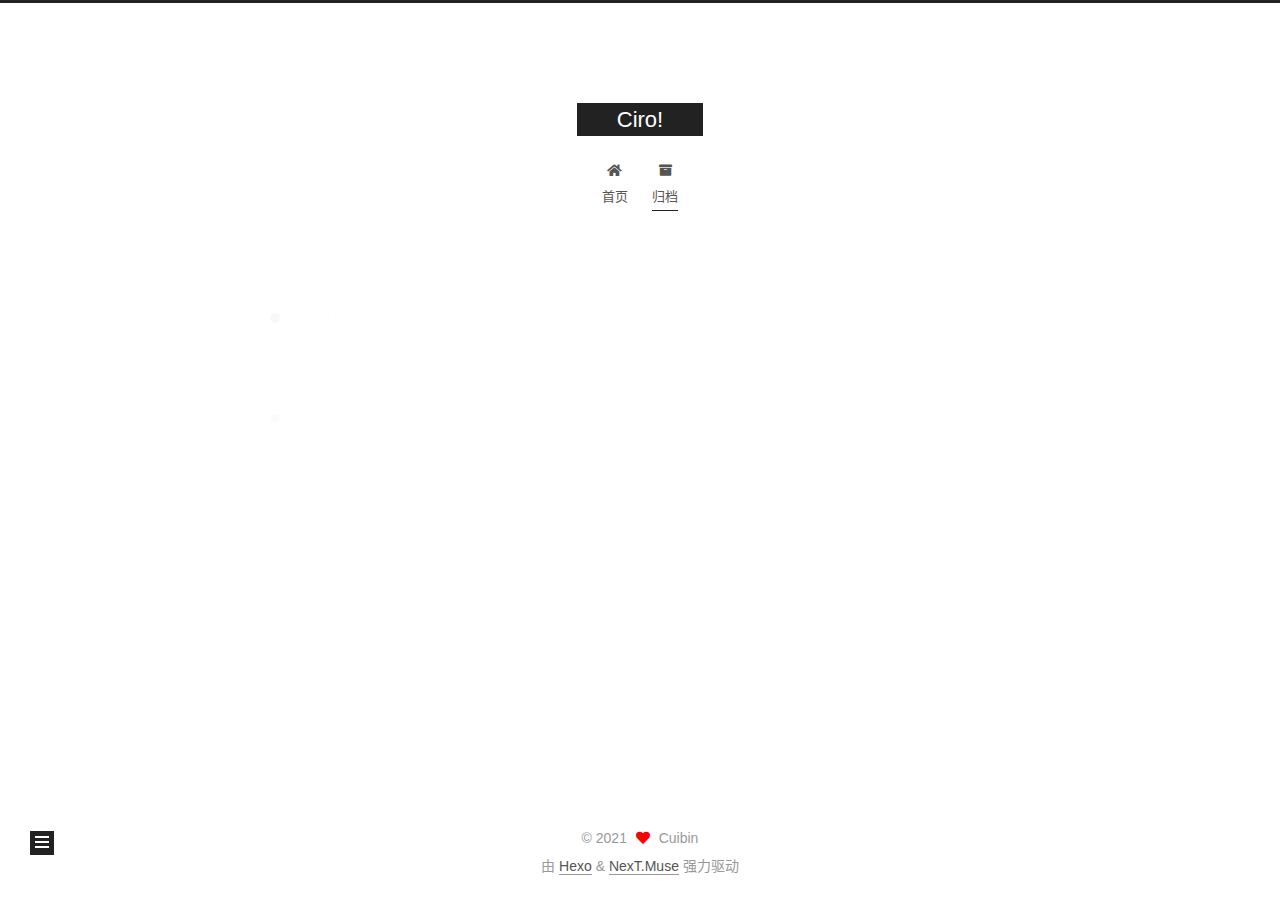
==== archives/index.html @ 4020c742 "Site updated: 2021-08-10 15:34:14" ====
<!DOCTYPE html>
<html lang="zh-CN">
<head>
  <meta charset="UTF-8">
<meta name="viewport" content="width=device-width, initial-scale=1, maximum-scale=2">
<meta name="theme-color" content="#222">
<meta name="generator" content="Hexo 5.4.0">
  <link rel="apple-touch-icon" sizes="180x180" href="/images/apple-touch-icon-next.png">
  <link rel="icon" type="image/png" sizes="32x32" href="/images/favicon-32x32-next.png">
  <link rel="icon" type="image/png" sizes="16x16" href="/images/favicon-16x16-next.png">
  <link rel="mask-icon" href="/images/logo.svg" color="#222">

<link rel="stylesheet" href="/css/main.css">


<link rel="stylesheet" href="/lib/font-awesome/css/all.min.css">

<script id="hexo-configurations">
    var NexT = window.NexT || {};
    var CONFIG = {"hostname":"example.com","root":"/","scheme":"Muse","version":"7.8.0","exturl":false,"sidebar":{"position":"left","display":"post","padding":18,"offset":12,"onmobile":false},"copycode":{"enable":false,"show_result":false,"style":null},"back2top":{"enable":true,"sidebar":false,"scrollpercent":false},"bookmark":{"enable":false,"color":"#222","save":"auto"},"fancybox":false,"mediumzoom":false,"lazyload":false,"pangu":false,"comments":{"style":"tabs","active":null,"storage":true,"lazyload":false,"nav":null},"algolia":{"hits":{"per_page":10},"labels":{"input_placeholder":"Search for Posts","hits_empty":"We didn't find any results for the search: ${query}","hits_stats":"${hits} results found in ${time} ms"}},"localsearch":{"enable":false,"trigger":"auto","top_n_per_article":1,"unescape":false,"preload":false},"motion":{"enable":true,"async":false,"transition":{"post_block":"fadeIn","post_header":"slideDownIn","post_body":"slideDownIn","coll_header":"slideLeftIn","sidebar":"slideUpIn"}}};
  </script>

  <meta name="description" content="欲与天公试比高">
<meta property="og:type" content="website">
<meta property="og:title" content="Ciro!">
<meta property="og:url" content="http://example.com/archives/index.html">
<meta property="og:site_name" content="Ciro!">
<meta property="og:description" content="欲与天公试比高">
<meta property="og:locale" content="zh_CN">
<meta property="article:author" content="Cuibin">
<meta name="twitter:card" content="summary">

<link rel="canonical" href="http://example.com/archives/">


<script id="page-configurations">
  // https://hexo.io/docs/variables.html
  CONFIG.page = {
    sidebar: "",
    isHome : false,
    isPost : false,
    lang   : 'zh-CN'
  };
</script>

  <title>归档 | Ciro!</title>
  






  <noscript>
  <style>
  .use-motion .brand,
  .use-motion .menu-item,
  .sidebar-inner,
  .use-motion .post-block,
  .use-motion .pagination,
  .use-motion .comments,
  .use-motion .post-header,
  .use-motion .post-body,
  .use-motion .collection-header { opacity: initial; }

  .use-motion .site-title,
  .use-motion .site-subtitle {
    opacity: initial;
    top: initial;
  }

  .use-motion .logo-line-before i { left: initial; }
  .use-motion .logo-line-after i { right: initial; }
  </style>
</noscript>

</head>

<body itemscope itemtype="http://schema.org/WebPage">
  <div class="container use-motion">
    <div class="headband"></div>

    <header class="header" itemscope itemtype="http://schema.org/WPHeader">
      <div class="header-inner"><div class="site-brand-container">
  <div class="site-nav-toggle">
    <div class="toggle" aria-label="切换导航栏">
      <span class="toggle-line toggle-line-first"></span>
      <span class="toggle-line toggle-line-middle"></span>
      <span class="toggle-line toggle-line-last"></span>
    </div>
  </div>

  <div class="site-meta">

    <a href="/" class="brand" rel="start">
      <span class="logo-line-before"><i></i></span>
      <h1 class="site-title">Ciro!</h1>
      <span class="logo-line-after"><i></i></span>
    </a>
  </div>

  <div class="site-nav-right">
    <div class="toggle popup-trigger">
    </div>
  </div>
</div>




<nav class="site-nav">
  <ul id="menu" class="main-menu menu">
        <li class="menu-item menu-item-home">

    <a href="/" rel="section"><i class="fa fa-home fa-fw"></i>首页</a>

  </li>
        <li class="menu-item menu-item-archives">

    <a href="/archives/" rel="section"><i class="fa fa-archive fa-fw"></i>归档</a>

  </li>
  </ul>
</nav>




</div>
    </header>

    
  <div class="back-to-top">
    <i class="fa fa-arrow-up"></i>
    <span>0%</span>
  </div>


    <main class="main">
      <div class="main-inner">
        <div class="content-wrap">
          

          <div class="content archive">
            

  
  
  
  <div class="post-block">
    <div class="posts-collapse">
      <div class="collection-title">
        <span class="collection-header">嗯..! 目前共计 1 篇日志。 继续努力。</span>
      </div>

      
    <div class="collection-year">
      <span class="collection-header">2021</span>
    </div>

  <article itemscope itemtype="http://schema.org/Article">
    <header class="post-header">

      <div class="post-meta">
        <time itemprop="dateCreated"
              datetime="2021-08-10T15:01:26+08:00"
              content="2021-08-10">
          08-10
        </time>
      </div>

      <div class="post-title">
          <a class="post-title-link" href="/2021/08/10/hello-world/" itemprop="url">
            <span itemprop="name">Hello World</span>
          </a>
      </div>

    </header>
  </article>


    </div>
  </div>
  
  
  

  



          </div>
          

<script>
  window.addEventListener('tabs:register', () => {
    let { activeClass } = CONFIG.comments;
    if (CONFIG.comments.storage) {
      activeClass = localStorage.getItem('comments_active') || activeClass;
    }
    if (activeClass) {
      let activeTab = document.querySelector(`a[href="#comment-${activeClass}"]`);
      if (activeTab) {
        activeTab.click();
      }
    }
  });
  if (CONFIG.comments.storage) {
    window.addEventListener('tabs:click', event => {
      if (!event.target.matches('.tabs-comment .tab-content .tab-pane')) return;
      let commentClass = event.target.classList[1];
      localStorage.setItem('comments_active', commentClass);
    });
  }
</script>

        </div>
          
  
  <div class="toggle sidebar-toggle">
    <span class="toggle-line toggle-line-first"></span>
    <span class="toggle-line toggle-line-middle"></span>
    <span class="toggle-line toggle-line-last"></span>
  </div>

  <aside class="sidebar">
    <div class="sidebar-inner">

      <ul class="sidebar-nav motion-element">
        <li class="sidebar-nav-toc">
          文章目录
        </li>
        <li class="sidebar-nav-overview">
          站点概览
        </li>
      </ul>

      <!--noindex-->
      <div class="post-toc-wrap sidebar-panel">
      </div>
      <!--/noindex-->

      <div class="site-overview-wrap sidebar-panel">
        <div class="site-author motion-element" itemprop="author" itemscope itemtype="http://schema.org/Person">
  <p class="site-author-name" itemprop="name">Cuibin</p>
  <div class="site-description" itemprop="description">欲与天公试比高</div>
</div>
<div class="site-state-wrap motion-element">
  <nav class="site-state">
      <div class="site-state-item site-state-posts">
          <a href="/archives/">
        
          <span class="site-state-item-count">1</span>
          <span class="site-state-item-name">日志</span>
        </a>
      </div>
  </nav>
</div>



      </div>

    </div>
  </aside>
  <div id="sidebar-dimmer"></div>


      </div>
    </main>

    <footer class="footer">
      <div class="footer-inner">
        

        

<div class="copyright">
  
  &copy; 
  <span itemprop="copyrightYear">2021</span>
  <span class="with-love">
    <i class="fa fa-heart"></i>
  </span>
  <span class="author" itemprop="copyrightHolder">Cuibin</span>
</div>
  <div class="powered-by">由 <a href="https://hexo.io/" class="theme-link" rel="noopener" target="_blank">Hexo</a> & <a href="https://muse.theme-next.org/" class="theme-link" rel="noopener" target="_blank">NexT.Muse</a> 强力驱动
  </div>

        








      </div>
    </footer>
  </div>

  
  <script src="/lib/anime.min.js"></script>
  <script src="/lib/velocity/velocity.min.js"></script>
  <script src="/lib/velocity/velocity.ui.min.js"></script>

<script src="/js/utils.js"></script>

<script src="/js/motion.js"></script>


<script src="/js/schemes/muse.js"></script>


<script src="/js/next-boot.js"></script>




  















  

  

</body>
</html>
---- css/main.css ----
:root {
  --body-bg-color: #fff;
  --content-bg-color: #fff;
  --card-bg-color: #f5f5f5;
  --text-color: #555;
  --blockquote-color: #666;
  --link-color: #555;
  --link-hover-color: #222;
  --brand-color: #fff;
  --brand-hover-color: #fff;
  --table-row-odd-bg-color: #f9f9f9;
  --table-row-hover-bg-color: #f5f5f5;
  --menu-item-bg-color: #f5f5f5;
  --btn-default-bg: #222;
  --btn-default-color: #fff;
  --btn-default-border-color: #222;
  --btn-default-hover-bg: #fff;
  --btn-default-hover-color: #222;
  --btn-default-hover-border-color: #222;
}
html {
  line-height: 1.15; /* 1 */
  -webkit-text-size-adjust: 100%; /* 2 */
}
body {
  margin: 0;
}
main {
  display: block;
}
h1 {
  font-size: 2em;
  margin: 0.67em 0;
}
hr {
  box-sizing: content-box; /* 1 */
  height: 0; /* 1 */
  overflow: visible; /* 2 */
}
pre {
  font-family: monospace, monospace; /* 1 */
  font-size: 1em; /* 2 */
}
a {
  background: transparent;
}
abbr[title] {
  border-bottom: none; /* 1 */
  text-decoration: underline; /* 2 */
  text-decoration: underline dotted; /* 2 */
}
b,
strong {
  font-weight: bolder;
}
code,
kbd,
samp {
  font-family: monospace, monospace; /* 1 */
  font-size: 1em; /* 2 */
}
small {
  font-size: 80%;
}
sub,
sup {
  font-size: 75%;
  line-height: 0;
  position: relative;
  vertical-align: baseline;
}
sub {
  bottom: -0.25em;
}
sup {
  top: -0.5em;
}
img {
  border-style: none;
}
button,
input,
optgroup,
select,
textarea {
  font-family: inherit; /* 1 */
  font-size: 100%; /* 1 */
  line-height: 1.15; /* 1 */
  margin: 0; /* 2 */
}
button,
input {
/* 1 */
  overflow: visible;
}
button,
select {
/* 1 */
  text-transform: none;
}
button,
[type='button'],
[type='reset'],
[type='submit'] {
  -webkit-appearance: button;
}
button::-moz-focus-inner,
[type='button']::-moz-focus-inner,
[type='reset']::-moz-focus-inner,
[type='submit']::-moz-focus-inner {
  border-style: none;
  padding: 0;
}
button:-moz-focusring,
[type='button']:-moz-focusring,
[type='reset']:-moz-focusring,
[type='submit']:-moz-focusring {
  outline: 1px dotted ButtonText;
}
fieldset {
  padding: 0.35em 0.75em 0.625em;
}
legend {
  box-sizing: border-box; /* 1 */
  color: inherit; /* 2 */
  display: table; /* 1 */
  max-width: 100%; /* 1 */
  padding: 0; /* 3 */
  white-space: normal; /* 1 */
}
progress {
  vertical-align: baseline;
}
textarea {
  overflow: auto;
}
[type='checkbox'],
[type='radio'] {
  box-sizing: border-box; /* 1 */
  padding: 0; /* 2 */
}
[type='number']::-webkit-inner-spin-button,
[type='number']::-webkit-outer-spin-button {
  height: auto;
}
[type='search'] {
  outline-offset: -2px; /* 2 */
  -webkit-appearance: textfield; /* 1 */
}
[type='search']::-webkit-search-decoration {
  -webkit-appearance: none;
}
::-webkit-file-upload-button {
  font: inherit; /* 2 */
  -webkit-appearance: button; /* 1 */
}
details {
  display: block;
}
summary {
  display: list-item;
}
template {
  display: none;
}
[hidden] {
  display: none;
}
::selection {
  background: #262a30;
  color: #eee;
}
html,
body {
  height: 100%;
}
body {
  background: var(--body-bg-color);
  color: var(--text-color);
  font-family: 'Lato', "PingFang SC", "Microsoft YaHei", sans-serif;
  font-size: 1em;
  line-height: 2;
}
@media (max-width: 991px) {
  body {
    padding-left: 0 !important;
    padding-right: 0 !important;
  }
}
h1,
h2,
h3,
h4,
h5,
h6 {
  font-family: 'Lato', "PingFang SC", "Microsoft YaHei", sans-serif;
  font-weight: bold;
  line-height: 1.5;
  margin: 20px 0 15px;
}
h1 {
  font-size: 1.5em;
}
h2 {
  font-size: 1.375em;
}
h3 {
  font-size: 1.25em;
}
h4 {
  font-size: 1.125em;
}
h5 {
  font-size: 1em;
}
h6 {
  font-size: 0.875em;
}
p {
  margin: 0 0 20px 0;
}
a,
span.exturl {
  border-bottom: 1px solid #999;
  color: var(--link-color);
  outline: 0;
  text-decoration: none;
  overflow-wrap: break-word;
  word-wrap: break-word;
  cursor: pointer;
}
a:hover,
span.exturl:hover {
  border-bottom-color: var(--link-hover-color);
  color: var(--link-hover-color);
}
iframe,
img,
video {
  display: block;
  margin-left: auto;
  margin-right: auto;
  max-width: 100%;
}
hr {
  background-image: repeating-linear-gradient(-45deg, #ddd, #ddd 4px, transparent 4px, transparent 8px);
  border: 0;
  height: 3px;
  margin: 40px 0;
}
blockquote {
  border-left: 4px solid #ddd;
  color: var(--blockquote-color);
  margin: 0;
  padding: 0 15px;
}
blockquote cite::before {
  content: '-';
  padding: 0 5px;
}
dt {
  font-weight: bold;
}
dd {
  margin: 0;
  padding: 0;
}
kbd {
  background-color: #f5f5f5;
  background-image: linear-gradient(#eee, #fff, #eee);
  border: 1px solid #ccc;
  border-radius: 0.2em;
  box-shadow: 0.1em 0.1em 0.2em rgba(0,0,0,0.1);
  color: #555;
  font-family: inherit;
  padding: 0.1em 0.3em;
  white-space: nowrap;
}
.table-container {
  overflow: auto;
}
table {
  border-collapse: collapse;
  border-spacing: 0;
  font-size: 0.875em;
  margin: 0 0 20px 0;
  width: 100%;
}
tbody tr:nth-of-type(odd) {
  background: var(--table-row-odd-bg-color);
}
tbody tr:hover {
  background: var(--table-row-hover-bg-color);
}
caption,
th,
td {
  font-weight: normal;
  padding: 8px;
  vertical-align: middle;
}
th,
td {
  border: 1px solid #ddd;
  border-bottom: 3px solid #ddd;
}
th {
  font-weight: 700;
  padding-bottom: 10px;
}
td {
  border-bottom-width: 1px;
}
.btn {
  background: var(--btn-default-bg);
  border: 2px solid var(--btn-default-border-color);
  border-radius: 0;
  color: var(--btn-default-color);
  display: inline-block;
  font-size: 0.875em;
  line-height: 2;
  padding: 0 20px;
  text-decoration: none;
  transition-property: background-color;
  transition-delay: 0s;
  transition-duration: 0.2s;
  transition-timing-function: ease-in-out;
}
.btn:hover {
  background: var(--btn-default-hover-bg);
  border-color: var(--btn-default-hover-border-color);
  color: var(--btn-default-hover-color);
}
.btn + .btn {
  margin: 0 0 8px 8px;
}
.btn .fa-fw {
  text-align: left;
  width: 1.285714285714286em;
}
.toggle {
  line-height: 0;
}
.toggle .toggle-line {
  background: #fff;
  display: inline-block;
  height: 2px;
  left: 0;
  position: relative;
  top: 0;
  transition: all 0.4s;
  vertical-align: top;
  width: 100%;
}
.toggle .toggle-line:not(:first-child) {
  margin-top: 3px;
}
.toggle.toggle-arrow .toggle-line-first {
  left: 50%;
  top: 2px;
  transform: rotate(45deg);
  width: 50%;
}
.toggle.toggle-arrow .toggle-line-middle {
  left: 2px;
  width: 90%;
}
.toggle.toggle-arrow .toggle-line-last {
  left: 50%;
  top: -2px;
  transform: rotate(-45deg);
  width: 50%;
}
.toggle.toggle-close .toggle-line-first {
  transform: rotate(-45deg);
  top: 5px;
}
.toggle.toggle-close .toggle-line-middle {
  opacity: 0;
}
.toggle.toggle-close .toggle-line-last {
  transform: rotate(45deg);
  top: -5px;
}
.highlight,
pre {
  background: #f7f7f7;
  color: #4d4d4c;
  line-height: 1.6;
  margin: 0 auto 20px;
}
pre,
code {
  font-family: consolas, Menlo, monospace, "PingFang SC", "Microsoft YaHei";
}
code {
  background: #eee;
  border-radius: 3px;
  color: #555;
  padding: 2px 4px;
  overflow-wrap: break-word;
  word-wrap: break-word;
}
.highlight *::selection {
  background: #d6d6d6;
}
.highlight pre {
  border: 0;
  margin: 0;
  padding: 10px 0;
}
.highlight table {
  border: 0;
  margin: 0;
  width: auto;
}
.highlight td {
  border: 0;
  padding: 0;
}
.highlight figcaption {
  background: #eff2f3;
  color: #4d4d4c;
  display: flex;
  font-size: 0.875em;
  justify-content: space-between;
  line-height: 1.2;
  padding: 0.5em;
}
.highlight figcaption a {
  color: #4d4d4c;
}
.highlight figcaption a:hover {
  border-bottom-color: #4d4d4c;
}
.highlight .gutter {
  -moz-user-select: none;
  -ms-user-select: none;
  -webkit-user-select: none;
  user-select: none;
}
.highlight .gutter pre {
  background: #eff2f3;
  color: #869194;
  padding-left: 10px;
  padding-right: 10px;
  text-align: right;
}
.highlight .code pre {
  background: #f7f7f7;
  padding-left: 10px;
  width: 100%;
}
.gist table {
  width: auto;
}
.gist table td {
  border: 0;
}
pre {
  overflow: auto;
  padding: 10px;
}
pre code {
  background: none;
  color: #4d4d4c;
  font-size: 0.875em;
  padding: 0;
  text-shadow: none;
}
pre .deletion {
  background: #fdd;
}
pre .addition {
  background: #dfd;
}
pre .meta {
  color: #eab700;
  -moz-user-select: none;
  -ms-user-select: none;
  -webkit-user-select: none;
  user-select: none;
}
pre .comment {
  color: #8e908c;
}
pre .variable,
pre .attribute,
pre .tag,
pre .name,
pre .regexp,
pre .ruby .constant,
pre .xml .tag .title,
pre .xml .pi,
pre .xml .doctype,
pre .html .doctype,
pre .css .id,
pre .css .class,
pre .css .pseudo {
  color: #c82829;
}
pre .number,
pre .preprocessor,
pre .built_in,
pre .builtin-name,
pre .literal,
pre .params,
pre .constant,
pre .command {
  color: #f5871f;
}
pre .ruby .class .title,
pre .css .rules .attribute,
pre .string,
pre .symbol,
pre .value,
pre .inheritance,
pre .header,
pre .ruby .symbol,
pre .xml .cdata,
pre .special,
pre .formula {
  color: #718c00;
}
pre .title,
pre .css .hexcolor {
  color: #3e999f;
}
pre .function,
pre .python .decorator,
pre .python .title,
pre .ruby .function .title,
pre .ruby .title .keyword,
pre .perl .sub,
pre .javascript .title,
pre .coffeescript .title {
  color: #4271ae;
}
pre .keyword,
pre .javascript .function {
  color: #8959a8;
}
.blockquote-center {
  border-left: none;
  margin: 40px 0;
  padding: 0;
  position: relative;
  text-align: center;
}
.blockquote-center .fa {
  display: block;
  opacity: 0.6;
  position: absolute;
  width: 100%;
}
.blockquote-center .fa-quote-left {
  border-top: 1px solid #ccc;
  text-align: left;
  top: -20px;
}
.blockquote-center .fa-quote-right {
  border-bottom: 1px solid #ccc;
  text-align: right;
  bottom: -20px;
}
.blockquote-center p,
.blockquote-center div {
  text-align: center;
}
.post-body .group-picture img {
  margin: 0 auto;
  padding: 0 3px;
}
.group-picture-row {
  margin-bottom: 6px;
  overflow: hidden;
}
.group-picture-column {
  float: left;
  margin-bottom: 10px;
}
.post-body .label {
  color: #555;
  display: inline;
  padding: 0 2px;
}
.post-body .label.default {
  background: #f0f0f0;
}
.post-body .label.primary {
  background: #efe6f7;
}
.post-body .label.info {
  background: #e5f2f8;
}
.post-body .label.success {
  background: #e7f4e9;
}
.post-body .label.warning {
  background: #fcf6e1;
}
.post-body .label.danger {
  background: #fae8eb;
}
.post-body .tabs {
  margin-bottom: 20px;
}
.post-body .tabs,
.tabs-comment {
  display: block;
  padding-top: 10px;
  position: relative;
}
.post-body .tabs ul.nav-tabs,
.tabs-comment ul.nav-tabs {
  display: flex;
  flex-wrap: wrap;
  margin: 0;
  margin-bottom: -1px;
  padding: 0;
}
@media (max-width: 413px) {
  .post-body .tabs ul.nav-tabs,
  .tabs-comment ul.nav-tabs {
    display: block;
    margin-bottom: 5px;
  }
}
.post-body .tabs ul.nav-tabs li.tab,
.tabs-comment ul.nav-tabs li.tab {
  border-bottom: 1px solid #ddd;
  border-left: 1px solid transparent;
  border-right: 1px solid transparent;
  border-top: 3px solid transparent;
  flex-grow: 1;
  list-style-type: none;
  border-radius: 0 0 0 0;
}
@media (max-width: 413px) {
  .post-body .tabs ul.nav-tabs li.tab,
  .tabs-comment ul.nav-tabs li.tab {
    border-bottom: 1px solid transparent;
    border-left: 3px solid transparent;
    border-right: 1px solid transparent;
    border-top: 1px solid transparent;
  }
}
@media (max-width: 413px) {
  .post-body .tabs ul.nav-tabs li.tab,
  .tabs-comment ul.nav-tabs li.tab {
    border-radius: 0;
  }
}
.post-body .tabs ul.nav-tabs li.tab a,
.tabs-comment ul.nav-tabs li.tab a {
  border-bottom: initial;
  display: block;
  line-height: 1.8;
  outline: 0;
  padding: 0.25em 0.75em;
  text-align: center;
  transition-delay: 0s;
  transition-duration: 0.2s;
  transition-timing-function: ease-out;
}
.post-body .tabs ul.nav-tabs li.tab a i,
.tabs-comment ul.nav-tabs li.tab a i {
  width: 1.285714285714286em;
}
.post-body .tabs ul.nav-tabs li.tab.active,
.tabs-comment ul.nav-tabs li.tab.active {
  border-bottom: 1px solid transparent;
  border-left: 1px solid #ddd;
  border-right: 1px solid #ddd;
  border-top: 3px solid #fc6423;
}
@media (max-width: 413px) {
  .post-body .tabs ul.nav-tabs li.tab.active,
  .tabs-comment ul.nav-tabs li.tab.active {
    border-bottom: 1px solid #ddd;
    border-left: 3px solid #fc6423;
    border-right: 1px solid #ddd;
    border-top: 1px solid #ddd;
  }
}
.post-body .tabs ul.nav-tabs li.tab.active a,
.tabs-comment ul.nav-tabs li.tab.active a {
  color: var(--link-color);
  cursor: default;
}
.post-body .tabs .tab-content .tab-pane,
.tabs-comment .tab-content .tab-pane {
  border: 1px solid #ddd;
  border-top: 0;
  padding: 20px 20px 0 20px;
  border-radius: 0;
}
.post-body .tabs .tab-content .tab-pane:not(.active),
.tabs-comment .tab-content .tab-pane:not(.active) {
  display: none;
}
.post-body .tabs .tab-content .tab-pane.active,
.tabs-comment .tab-content .tab-pane.active {
  display: block;
}
.post-body .tabs .tab-content .tab-pane.active:nth-of-type(1),
.tabs-comment .tab-content .tab-pane.active:nth-of-type(1) {
  border-radius: 0 0 0 0;
}
@media (max-width: 413px) {
  .post-body .tabs .tab-content .tab-pane.active:nth-of-type(1),
  .tabs-comment .tab-content .tab-pane.active:nth-of-type(1) {
    border-radius: 0;
  }
}
.post-body .note {
  border-radius: 3px;
  margin-bottom: 20px;
  padding: 1em;
  position: relative;
  border: 1px solid #eee;
  border-left-width: 5px;
}
.post-body .note h2,
.post-body .note h3,
.post-body .note h4,
.post-body .note h5,
.post-body .note h6 {
  margin-top: 0;
  border-bottom: initial;
  margin-bottom: 0;
  padding-top: 0;
}
.post-body .note p:first-child,
.post-body .note ul:first-child,
.post-body .note ol:first-child,
.post-body .note table:first-child,
.post-body .note pre:first-child,
.post-body .note blockquote:first-child,
.post-body .note img:first-child {
  margin-top: 0;
}
.post-body .note p:last-child,
.post-body .note ul:last-child,
.post-body .note ol:last-child,
.post-body .note table:last-child,
.post-body .note pre:last-child,
.post-body .note blockquote:last-child,
.post-body .note img:last-child {
  margin-bottom: 0;
}
.post-body .note.default {
  border-left-color: #777;
}
.post-body .note.default h2,
.post-body .note.default h3,
.post-body .note.default h4,
.post-body .note.default h5,
.post-body .note.default h6 {
  color: #777;
}
.post-body .note.primary {
  border-left-color: #6f42c1;
}
.post-body .note.primary h2,
.post-body .note.primary h3,
.post-body .note.primary h4,
.post-body .note.primary h5,
.post-body .note.primary h6 {
  color: #6f42c1;
}
.post-body .note.info {
  border-left-color: #428bca;
}
.post-body .note.info h2,
.post-body .note.info h3,
.post-body .note.info h4,
.post-body .note.info h5,
.post-body .note.info h6 {
  color: #428bca;
}
.post-body .note.success {
  border-left-color: #5cb85c;
}
.post-body .note.success h2,
.post-body .note.success h3,
.post-body .note.success h4,
.post-body .note.success h5,
.post-body .note.success h6 {
  color: #5cb85c;
}
.post-body .note.warning {
  border-left-color: #f0ad4e;
}
.post-body .note.warning h2,
.post-body .note.warning h3,
.post-body .note.warning h4,
.post-body .note.warning h5,
.post-body .note.warning h6 {
  color: #f0ad4e;
}
.post-body .note.danger {
  border-left-color: #d9534f;
}
.post-body .note.danger h2,
.post-body .note.danger h3,
.post-body .note.danger h4,
.post-body .note.danger h5,
.post-body .note.danger h6 {
  color: #d9534f;
}
.pagination .prev,
.pagination .next,
.pagination .page-number,
.pagination .space {
  display: inline-block;
  margin: 0 10px;
  padding: 0 11px;
  position: relative;
  top: -1px;
}
@media (max-width: 767px) {
  .pagination .prev,
  .pagination .next,
  .pagination .page-number,
  .pagination .space {
    margin: 0 5px;
  }
}
.pagination {
  border-top: 1px solid #eee;
  margin: 120px 0 0;
  text-align: center;
}
.pagination .prev,
.pagination .next,
.pagination .page-number {
  border-bottom: 0;
  border-top: 1px solid #eee;
  transition-property: border-color;
  transition-delay: 0s;
  transition-duration: 0.2s;
  transition-timing-function: ease-in-out;
}
.pagination .prev:hover,
.pagination .next:hover,
.pagination .page-number:hover {
  border-top-color: #222;
}
.pagination .space {
  margin: 0;
  padding: 0;
}
.pagination .prev {
  margin-left: 0;
}
.pagination .next {
  margin-right: 0;
}
.pagination .page-number.current {
  background: #ccc;
  border-top-color: #ccc;
  color: #fff;
}
@media (max-width: 767px) {
  .pagination {
    border-top: none;
  }
  .pagination .prev,
  .pagination .next,
  .pagination .page-number {
    border-bottom: 1px solid #eee;
    border-top: 0;
    margin-bottom: 10px;
    padding: 0 10px;
  }
  .pagination .prev:hover,
  .pagination .next:hover,
  .pagination .page-number:hover {
    border-bottom-color: #222;
  }
}
.comments {
  margin-top: 60px;
  overflow: hidden;
}
.comment-button-group {
  display: flex;
  flex-wrap: wrap-reverse;
  justify-content: center;
  margin: 1em 0;
}
.comment-button-group .comment-button {
  margin: 0.1em 0.2em;
}
.comment-button-group .comment-button.active {
  background: var(--btn-default-hover-bg);
  border-color: var(--btn-default-hover-border-color);
  color: var(--btn-default-hover-color);
}
.comment-position {
  display: none;
}
.comment-position.active {
  display: block;
}
.tabs-comment {
  background: var(--content-bg-color);
  margin-top: 4em;
  padding-top: 0;
}
.tabs-comment .comments {
  border: 0;
  box-shadow: none;
  margin-top: 0;
  padding-top: 0;
}
.container {
  min-height: 100%;
  position: relative;
}
.main-inner {
  margin: 0 auto;
  width: 700px;
}
@media (min-width: 1200px) {
  .main-inner {
    width: 800px;
  }
}
@media (min-width: 1600px) {
  .main-inner {
    width: 900px;
  }
}
@media (max-width: 767px) {
  .content-wrap {
    padding: 0 20px;
  }
}
.header {
  background: transparent;
}
.header-inner {
  margin: 0 auto;
  width: 700px;
}
@media (min-width: 1200px) {
  .header-inner {
    width: 800px;
  }
}
@media (min-width: 1600px) {
  .header-inner {
    width: 900px;
  }
}
.site-brand-container {
  display: flex;
  flex-shrink: 0;
  padding: 0 10px;
}
.headband {
  background: #222;
  height: 3px;
}
.site-meta {
  flex-grow: 1;
  text-align: center;
}
@media (max-width: 767px) {
  .site-meta {
    text-align: center;
  }
}
.brand {
  border-bottom: none;
  color: var(--brand-color);
  display: inline-block;
  line-height: 1.375em;
  padding: 0 40px;
  position: relative;
}
.brand:hover {
  color: var(--brand-hover-color);
}
.site-title {
  font-family: 'Lato', "PingFang SC", "Microsoft YaHei", sans-serif;
  font-size: 1.375em;
  font-weight: normal;
  margin: 0;
}
.site-subtitle {
  color: #999;
  font-size: 0.8125em;
  margin: 10px 0;
}
.use-motion .brand {
  opacity: 0;
}
.use-motion .site-title,
.use-motion .site-subtitle,
.use-motion .custom-logo-image {
  opacity: 0;
  position: relative;
  top: -10px;
}
.site-nav-toggle,
.site-nav-right {
  display: none;
}
@media (max-width: 767px) {
  .site-nav-toggle,
  .site-nav-right {
    display: flex;
    flex-direction: column;
    justify-content: center;
  }
}
.site-nav-toggle .toggle,
.site-nav-right .toggle {
  color: var(--text-color);
  padding: 10px;
  width: 22px;
}
.site-nav-toggle .toggle .toggle-line,
.site-nav-right .toggle .toggle-line {
  background: var(--text-color);
  border-radius: 1px;
}
.site-nav {
  display: block;
}
@media (max-width: 767px) {
  .site-nav {
    clear: both;
    display: none;
  }
}
.site-nav.site-nav-on {
  display: block;
}
.menu {
  margin-top: 20px;
  padding-left: 0;
  text-align: center;
}
.menu-item {
  display: inline-block;
  list-style: none;
  margin: 0 10px;
}
@media (max-width: 767px) {
  .menu-item {
    display: block;
    margin-top: 10px;
  }
  .menu-item.menu-item-search {
    display: none;
  }
}
.menu-item a,
.menu-item span.exturl {
  border-bottom: 0;
  display: block;
  font-size: 0.8125em;
  transition-property: border-color;
  transition-delay: 0s;
  transition-duration: 0.2s;
  transition-timing-function: ease-in-out;
}
@media (hover: none) {
  .menu-item a:hover,
  .menu-item span.exturl:hover {
    border-bottom-color: transparent !important;
  }
}
.menu-item .fa,
.menu-item .fab,
.menu-item .far,
.menu-item .fas {
  margin-right: 8px;
}
.menu-item .badge {
  display: inline-block;
  font-weight: bold;
  line-height: 1;
  margin-left: 0.35em;
  margin-top: 0.35em;
  text-align: center;
  white-space: nowrap;
}
@media (max-width: 767px) {
  .menu-item .badge {
    float: right;
    margin-left: 0;
  }
}
.menu-item-active a,
.menu .menu-item a:hover,
.menu .menu-item span.exturl:hover {
  background: var(--menu-item-bg-color);
}
.use-motion .menu-item {
  opacity: 0;
}
.sidebar {
  background: #222;
  bottom: 0;
  box-shadow: inset 0 2px 6px #000;
  position: fixed;
  top: 0;
}
@media (max-width: 991px) {
  .sidebar {
    display: none;
  }
}
.sidebar-inner {
  color: #999;
  padding: 18px 10px;
  text-align: center;
}
.cc-license {
  margin-top: 10px;
  text-align: center;
}
.cc-license .cc-opacity {
  border-bottom: none;
  opacity: 0.7;
}
.cc-license .cc-opacity:hover {
  opacity: 0.9;
}
.cc-license img {
  display: inline-block;
}
.site-author-image {
  border: 2px solid #333;
  display: block;
  margin: 0 auto;
  max-width: 96px;
  padding: 2px;
}
.site-author-name {
  color: #f5f5f5;
  font-weight: normal;
  margin: 5px 0 0;
  text-align: center;
}
.site-description {
  color: #999;
  font-size: 1em;
  margin-top: 5px;
  text-align: center;
}
.links-of-author {
  margin-top: 15px;
}
.links-of-author a,
.links-of-author span.exturl {
  border-bottom-color: #555;
  display: inline-block;
  font-size: 0.8125em;
  margin-bottom: 10px;
  margin-right: 10px;
  vertical-align: middle;
}
.links-of-author a::before,
.links-of-author span.exturl::before {
  background: #5effcc;
  border-radius: 50%;
  content: ' ';
  display: inline-block;
  height: 4px;
  margin-right: 3px;
  vertical-align: middle;
  width: 4px;
}
.sidebar-button {
  margin-top: 15px;
}
.sidebar-button a {
  border: 1px solid #fc6423;
  border-radius: 4px;
  color: #fc6423;
  display: inline-block;
  padding: 0 15px;
}
.sidebar-button a .fa,
.sidebar-button a .fab,
.sidebar-button a .far,
.sidebar-button a .fas {
  margin-right: 5px;
}
.sidebar-button a:hover {
  background: #fc6423;
  border: 1px solid #fc6423;
  color: #fff;
}
.sidebar-button a:hover .fa,
.sidebar-button a:hover .fab,
.sidebar-button a:hover .far,
.sidebar-button a:hover .fas {
  color: #fff;
}
.links-of-blogroll {
  font-size: 0.8125em;
  margin-top: 10px;
}
.links-of-blogroll-title {
  font-size: 0.875em;
  font-weight: 600;
  margin-top: 0;
}
.links-of-blogroll-list {
  list-style: none;
  margin: 0;
  padding: 0;
}
#sidebar-dimmer {
  display: none;
}
@media (max-width: 767px) {
  #sidebar-dimmer {
    background: #000;
    display: block;
    height: 100%;
    left: 100%;
    opacity: 0;
    position: fixed;
    top: 0;
    width: 100%;
    z-index: 1100;
  }
  .sidebar-active + #sidebar-dimmer {
    opacity: 0.7;
    transform: translateX(-100%);
    transition: opacity 0.5s;
  }
}
.sidebar-nav {
  margin: 0;
  padding-bottom: 20px;
  padding-left: 0;
}
.sidebar-nav li {
  border-bottom: 1px solid transparent;
  color: #666;
  cursor: pointer;
  display: inline-block;
  font-size: 0.875em;
}
.sidebar-nav li.sidebar-nav-overview {
  margin-left: 10px;
}
.sidebar-nav li:hover {
  color: #f5f5f5;
}
.sidebar-nav .sidebar-nav-active {
  border-bottom-color: #87daff;
  color: #87daff;
}
.sidebar-nav .sidebar-nav-active:hover {
  color: #87daff;
}
.sidebar-panel {
  display: none;
  overflow-x: hidden;
  overflow-y: auto;
}
.sidebar-panel-active {
  display: block;
}
.sidebar-toggle {
  background: #222;
  bottom: 45px;
  cursor: pointer;
  height: 14px;
  left: 30px;
  padding: 5px;
  position: fixed;
  width: 14px;
  z-index: 1300;
}
@media (max-width: 991px) {
  .sidebar-toggle {
    left: 20px;
    opacity: 0.8;
    display: none;
  }
}
.sidebar-toggle:hover .toggle-line {
  background: #87daff;
}
.post-toc {
  font-size: 0.875em;
}
.post-toc ol {
  list-style: none;
  margin: 0;
  padding: 0 2px 5px 10px;
  text-align: left;
}
.post-toc ol > ol {
  padding-left: 0;
}
.post-toc ol a {
  transition-property: all;
  transition-delay: 0s;
  transition-duration: 0.2s;
  transition-timing-function: ease-in-out;
}
.post-toc .nav-item {
  line-height: 1.8;
  overflow: hidden;
  text-overflow: ellipsis;
  white-space: nowrap;
}
.post-toc .nav .nav-child {
  display: none;
}
.post-toc .nav .active > .nav-child {
  display: block;
}
.post-toc .nav .active-current > .nav-child {
  display: block;
}
.post-toc .nav .active-current > .nav-child > .nav-item {
  display: block;
}
.post-toc .nav .active > a {
  border-bottom-color: #87daff;
  color: #87daff;
}
.post-toc .nav .active-current > a {
  color: #87daff;
}
.post-toc .nav .active-current > a:hover {
  color: #87daff;
}
.site-state {
  display: flex;
  justify-content: center;
  line-height: 1.4;
  margin-top: 10px;
  overflow: hidden;
  text-align: center;
  white-space: nowrap;
}
.site-state-item {
  padding: 0 15px;
}
.site-state-item:not(:first-child) {
  border-left: 1px solid #333;
}
.site-state-item a {
  border-bottom: none;
}
.site-state-item-count {
  display: block;
  font-size: 1.25em;
  font-weight: 600;
  text-align: center;
}
.site-state-item-name {
  color: inherit;
  font-size: 0.875em;
}
.footer {
  color: #999;
  font-size: 0.875em;
  padding: 20px 0;
}
.footer.footer-fixed {
  bottom: 0;
  left: 0;
  position: absolute;
  right: 0;
}
.footer-inner {
  box-sizing: border-box;
  margin: 0 auto;
  text-align: center;
  width: 700px;
}
@media (min-width: 1200px) {
  .footer-inner {
    width: 800px;
  }
}
@media (min-width: 1600px) {
  .footer-inner {
    width: 900px;
  }
}
.languages {
  display: inline-block;
  font-size: 1.125em;
  position: relative;
}
.languages .lang-select-label span {
  margin: 0 0.5em;
}
.languages .lang-select {
  height: 100%;
  left: 0;
  opacity: 0;
  position: absolute;
  top: 0;
  width: 100%;
}
.with-love {
  color: #ff0000;
  display: inline-block;
  margin: 0 5px;
}
.powered-by,
.theme-info {
  display: inline-block;
}
@-moz-keyframes iconAnimate {
  0%, 100% {
    transform: scale(1);
  }
  10%, 30% {
    transform: scale(0.9);
  }
  20%, 40%, 60%, 80% {
    transform: scale(1.1);
  }
  50%, 70% {
    transform: scale(1.1);
  }
}
@-webkit-keyframes iconAnimate {
  0%, 100% {
    transform: scale(1);
  }
  10%, 30% {
    transform: scale(0.9);
  }
  20%, 40%, 60%, 80% {
    transform: scale(1.1);
  }
  50%, 70% {
    transform: scale(1.1);
  }
}
@-o-keyframes iconAnimate {
  0%, 100% {
    transform: scale(1);
  }
  10%, 30% {
    transform: scale(0.9);
  }
  20%, 40%, 60%, 80% {
    transform: scale(1.1);
  }
  50%, 70% {
    transform: scale(1.1);
  }
}
@keyframes iconAnimate {
  0%, 100% {
    transform: scale(1);
  }
  10%, 30% {
    transform: scale(0.9);
  }
  20%, 40%, 60%, 80% {
    transform: scale(1.1);
  }
  50%, 70% {
    transform: scale(1.1);
  }
}
.back-to-top {
  font-size: 12px;
  text-align: center;
  transition-delay: 0s;
  transition-duration: 0.2s;
  transition-timing-function: ease-in-out;
}
.back-to-top {
  background: #222;
  bottom: -100px;
  box-sizing: border-box;
  color: #fff;
  cursor: pointer;
  left: 30px;
  opacity: 1;
  padding: 0 6px;
  position: fixed;
  transition-property: bottom;
  z-index: 1300;
  width: 24px;
}
.back-to-top span {
  display: none;
}
.back-to-top:hover {
  color: #87daff;
}
.back-to-top.back-to-top-on {
  bottom: 19px;
}
@media (max-width: 991px) {
  .back-to-top {
    left: 20px;
    opacity: 0.8;
  }
}
.post-body {
  font-family: 'Lato', "PingFang SC", "Microsoft YaHei", sans-serif;
  overflow-wrap: break-word;
  word-wrap: break-word;
}
@media (min-width: 1200px) {
  .post-body {
    font-size: 1.125em;
  }
}
.post-body .exturl .fa {
  font-size: 0.875em;
  margin-left: 4px;
}
.post-body .image-caption,
.post-body .figure .caption {
  color: #999;
  font-size: 0.875em;
  font-weight: bold;
  line-height: 1;
  margin: -20px auto 15px;
  text-align: center;
}
.post-sticky-flag {
  display: inline-block;
  transform: rotate(30deg);
}
.post-button {
  margin-top: 40px;
  text-align: center;
}
.use-motion .post-block,
.use-motion .pagination,
.use-motion .comments {
  opacity: 0;
}
.use-motion .post-header {
  opacity: 0;
}
.use-motion .post-body {
  opacity: 0;
}
.use-motion .collection-header {
  opacity: 0;
}
.posts-collapse {
  margin-left: 35px;
  position: relative;
}
@media (max-width: 767px) {
  .posts-collapse {
    margin-left: 0px;
    margin-right: 0px;
  }
}
.posts-collapse .collection-title {
  font-size: 1.125em;
  position: relative;
}
.posts-collapse .collection-title::before {
  background: #999;
  border: 1px solid #fff;
  border-radius: 50%;
  content: ' ';
  height: 10px;
  left: 0;
  margin-left: -6px;
  margin-top: -4px;
  position: absolute;
  top: 50%;
  width: 10px;
}
.posts-collapse .collection-year {
  font-size: 1.5em;
  font-weight: bold;
  margin: 60px 0;
  position: relative;
}
.posts-collapse .collection-year::before {
  background: #bbb;
  border-radius: 50%;
  content: ' ';
  height: 8px;
  left: 0;
  margin-left: -4px;
  margin-top: -4px;
  position: absolute;
  top: 50%;
  width: 8px;
}
.posts-collapse .collection-header {
  display: block;
  margin: 0 0 0 20px;
}
.posts-collapse .collection-header small {
  color: #bbb;
  margin-left: 5px;
}
.posts-collapse .post-header {
  border-bottom: 1px dashed #ccc;
  margin: 30px 0;
  padding-left: 15px;
  position: relative;
  transition-property: border;
  transition-delay: 0s;
  transition-duration: 0.2s;
  transition-timing-function: ease-in-out;
}
.posts-collapse .post-header::before {
  background: #bbb;
  border: 1px solid #fff;
  border-radius: 50%;
  content: ' ';
  height: 6px;
  left: 0;
  margin-left: -4px;
  position: absolute;
  top: 0.75em;
  transition-property: background;
  width: 6px;
  transition-delay: 0s;
  transition-duration: 0.2s;
  transition-timing-function: ease-in-out;
}
.posts-collapse .post-header:hover {
  border-bottom-color: #666;
}
.posts-collapse .post-header:hover::before {
  background: #222;
}
.posts-collapse .post-meta {
  display: inline;
  font-size: 0.75em;
  margin-right: 10px;
}
.posts-collapse .post-title {
  display: inline;
}
.posts-collapse .post-title a,
.posts-collapse .post-title span.exturl {
  border-bottom: none;
  color: var(--link-color);
}
.posts-collapse .post-title .fa-external-link-alt {
  font-size: 0.875em;
  margin-left: 5px;
}
.posts-collapse::before {
  background: #f5f5f5;
  content: ' ';
  height: 100%;
  left: 0;
  margin-left: -2px;
  position: absolute;
  top: 1.25em;
  width: 4px;
}
.post-eof {
  background: #ccc;
  height: 1px;
  margin: 80px auto 60px;
  text-align: center;
  width: 8%;
}
.post-block:last-of-type .post-eof {
  display: none;
}
.content {
  padding-top: 40px;
}
@media (min-width: 992px) {
  .post-body {
    text-align: justify;
  }
}
@media (max-width: 991px) {
  .post-body {
    text-align: justify;
  }
}
.post-body h1,
.post-body h2,
.post-body h3,
.post-body h4,
.post-body h5,
.post-body h6 {
  padding-top: 10px;
}
.post-body h1 .header-anchor,
.post-body h2 .header-anchor,
.post-body h3 .header-anchor,
.post-body h4 .header-anchor,
.post-body h5 .header-anchor,
.post-body h6 .header-anchor {
  border-bottom-style: none;
  color: #ccc;
  float: right;
  margin-left: 10px;
  visibility: hidden;
}
.post-body h1 .header-anchor:hover,
.post-body h2 .header-anchor:hover,
.post-body h3 .header-anchor:hover,
.post-body h4 .header-anchor:hover,
.post-body h5 .header-anchor:hover,
.post-body h6 .header-anchor:hover {
  color: inherit;
}
.post-body h1:hover .header-anchor,
.post-body h2:hover .header-anchor,
.post-body h3:hover .header-anchor,
.post-body h4:hover .header-anchor,
.post-body h5:hover .header-anchor,
.post-body h6:hover .header-anchor {
  visibility: visible;
}
.post-body iframe,
.post-body img,
.post-body video {
  margin-bottom: 20px;
}
.post-body .video-container {
  height: 0;
  margin-bottom: 20px;
  overflow: hidden;
  padding-top: 75%;
  position: relative;
  width: 100%;
}
.post-body .video-container iframe,
.post-body .video-container object,
.post-body .video-container embed {
  height: 100%;
  left: 0;
  margin: 0;
  position: absolute;
  top: 0;
  width: 100%;
}
.post-gallery {
  align-items: center;
  display: grid;
  grid-gap: 10px;
  grid-template-columns: 1fr 1fr 1fr;
  margin-bottom: 20px;
}
@media (max-width: 767px) {
  .post-gallery {
    grid-template-columns: 1fr 1fr;
  }
}
.post-gallery a {
  border: 0;
}
.post-gallery img {
  margin: 0;
}
.posts-expand .post-header {
  font-size: 1.125em;
}
.posts-expand .post-title {
  font-size: 1.5em;
  font-weight: normal;
  margin: initial;
  text-align: center;
  overflow-wrap: break-word;
  word-wrap: break-word;
}
.posts-expand .post-title-link {
  border-bottom: none;
  color: var(--link-color);
  display: inline-block;
  position: relative;
  vertical-align: top;
}
.posts-expand .post-title-link::before {
  background: var(--link-color);
  bottom: 0;
  content: '';
  height: 2px;
  left: 0;
  position: absolute;
  transform: scaleX(0);
  visibility: hidden;
  width: 100%;
  transition-delay: 0s;
  transition-duration: 0.2s;
  transition-timing-function: ease-in-out;
}
.posts-expand .post-title-link:hover::before {
  transform: scaleX(1);
  visibility: visible;
}
.posts-expand .post-title-link .fa-external-link-alt {
  font-size: 0.875em;
  margin-left: 5px;
}
.posts-expand .post-meta {
  color: #999;
  font-family: 'Lato', "PingFang SC", "Microsoft YaHei", sans-serif;
  font-size: 0.75em;
  margin: 3px 0 60px 0;
  text-align: center;
}
.posts-expand .post-meta .post-description {
  font-size: 0.875em;
  margin-top: 2px;
}
.posts-expand .post-meta time {
  border-bottom: 1px dashed #999;
  cursor: pointer;
}
.post-meta .post-meta-item + .post-meta-item::before {
  content: '|';
  margin: 0 0.5em;
}
.post-meta-divider {
  margin: 0 0.5em;
}
.post-meta-item-icon {
  margin-right: 3px;
}
@media (max-width: 991px) {
  .post-meta-item-icon {
    display: inline-block;
  }
}
@media (max-width: 991px) {
  .post-meta-item-text {
    display: none;
  }
}
.post-nav {
  border-top: 1px solid #eee;
  display: flex;
  justify-content: space-between;
  margin-top: 15px;
  padding: 10px 5px 0;
}
.post-nav-item {
  flex: 1;
}
.post-nav-item a {
  border-bottom: none;
  display: block;
  font-size: 0.875em;
  line-height: 1.6;
  position: relative;
}
.post-nav-item a:active {
  top: 2px;
}
.post-nav-item .fa {
  font-size: 0.75em;
}
.post-nav-item:first-child {
  margin-right: 15px;
}
.post-nav-item:first-child .fa {
  margin-right: 5px;
}
.post-nav-item:last-child {
  margin-left: 15px;
  text-align: right;
}
.post-nav-item:last-child .fa {
  margin-left: 5px;
}
.rtl.post-body p,
.rtl.post-body a,
.rtl.post-body h1,
.rtl.post-body h2,
.rtl.post-body h3,
.rtl.post-body h4,
.rtl.post-body h5,
.rtl.post-body h6,
.rtl.post-body li,
.rtl.post-body ul,
.rtl.post-body ol {
  direction: rtl;
  font-family: UKIJ Ekran;
}
.rtl.post-title {
  font-family: UKIJ Ekran;
}
.post-tags {
  margin-top: 40px;
  text-align: center;
}
.post-tags a {
  display: inline-block;
  font-size: 0.8125em;
}
.post-tags a:not(:last-child) {
  margin-right: 10px;
}
.post-widgets {
  border-top: 1px solid #eee;
  margin-top: 15px;
  text-align: center;
}
.wp_rating {
  height: 20px;
  line-height: 20px;
  margin-top: 10px;
  padding-top: 6px;
  text-align: center;
}
.social-like {
  display: flex;
  font-size: 0.875em;
  justify-content: center;
  text-align: center;
}
.reward-container {
  margin: 20px auto;
  padding: 10px 0;
  text-align: center;
  width: 90%;
}
.reward-container button {
  background: transparent;
  border: 1px solid #fc6423;
  border-radius: 0;
  color: #fc6423;
  cursor: pointer;
  line-height: 2;
  outline: 0;
  padding: 0 15px;
  vertical-align: text-top;
}
.reward-container button:hover {
  background: #fc6423;
  border: 1px solid transparent;
  color: #fa9366;
}
#qr {
  padding-top: 20px;
}
#qr a {
  border: 0;
}
#qr img {
  display: inline-block;
  margin: 0.8em 2em 0 2em;
  max-width: 100%;
  width: 180px;
}
#qr p {
  text-align: center;
}
.category-all-page .category-all-title {
  text-align: center;
}
.category-all-page .category-all {
  margin-top: 20px;
}
.category-all-page .category-list {
  list-style: none;
  margin: 0;
  padding: 0;
}
.category-all-page .category-list-item {
  margin: 5px 10px;
}
.category-all-page .category-list-count {
  color: #bbb;
}
.category-all-page .category-list-count::before {
  content: ' (';
  display: inline;
}
.category-all-page .category-list-count::after {
  content: ') ';
  display: inline;
}
.category-all-page .category-list-child {
  padding-left: 10px;
}
.event-list {
  padding: 0;
}
.event-list hr {
  background: #222;
  margin: 20px 0 45px 0;
}
.event-list hr::after {
  background: #222;
  color: #fff;
  content: 'NOW';
  display: inline-block;
  font-weight: bold;
  padding: 0 5px;
  text-align: right;
}
.event-list .event {
  background: #222;
  margin: 20px 0;
  min-height: 40px;
  padding: 15px 0 15px 10px;
}
.event-list .event .event-summary {
  color: #fff;
  margin: 0;
  padding-bottom: 3px;
}
.event-list .event .event-summary::before {
  animation: dot-flash 1s alternate infinite ease-in-out;
  color: #fff;
  content: '\f111';
  display: inline-block;
  font-size: 10px;
  margin-right: 25px;
  vertical-align: middle;
  font-family: 'Font Awesome 5 Free';
  font-weight: 900;
}
.event-list .event .event-relative-time {
  color: #bbb;
  display: inline-block;
  font-size: 12px;
  font-weight: normal;
  padding-left: 12px;
}
.event-list .event .event-details {
  color: #fff;
  display: block;
  line-height: 18px;
  margin-left: 56px;
  padding-bottom: 6px;
  padding-top: 3px;
  text-indent: -24px;
}
.event-list .event .event-details::before {
  color: #fff;
  display: inline-block;
  margin-right: 9px;
  text-align: center;
  text-indent: 0;
  width: 14px;
  font-family: 'Font Awesome 5 Free';
  font-weight: 900;
}
.event-list .event .event-details.event-location::before {
  content: '\f041';
}
.event-list .event .event-details.event-duration::before {
  content: '\f017';
}
.event-list .event-past {
  background: #f5f5f5;
}
.event-list .event-past .event-summary,
.event-list .event-past .event-details {
  color: #bbb;
  opacity: 0.9;
}
.event-list .event-past .event-summary::before,
.event-list .event-past .event-details::before {
  animation: none;
  color: #bbb;
}
@-moz-keyframes dot-flash {
  from {
    opacity: 1;
    transform: scale(1);
  }
  to {
    opacity: 0;
    transform: scale(0.8);
  }
}
@-webkit-keyframes dot-flash {
  from {
    opacity: 1;
    transform: scale(1);
  }
  to {
    opacity: 0;
    transform: scale(0.8);
  }
}
@-o-keyframes dot-flash {
  from {
    opacity: 1;
    transform: scale(1);
  }
  to {
    opacity: 0;
    transform: scale(0.8);
  }
}
@keyframes dot-flash {
  from {
    opacity: 1;
    transform: scale(1);
  }
  to {
    opacity: 0;
    transform: scale(0.8);
  }
}
ul.breadcrumb {
  font-size: 0.75em;
  list-style: none;
  margin: 1em 0;
  padding: 0 2em;
  text-align: center;
}
ul.breadcrumb li {
  display: inline;
}
ul.breadcrumb li + li::before {
  content: '/\00a0';
  font-weight: normal;
  padding: 0.5em;
}
ul.breadcrumb li + li:last-child {
  font-weight: bold;
}
.tag-cloud {
  text-align: center;
}
.tag-cloud a {
  display: inline-block;
  margin: 10px;
}
.tag-cloud a:hover {
  color: var(--link-hover-color) !important;
}
@media (max-width: 767px) {
  .header-inner,
  .main-inner,
  .footer-inner {
    width: auto;
  }
}
.header-inner {
  padding-top: 100px;
}
@media (max-width: 767px) {
  .header-inner {
    padding-top: 50px;
  }
}
.main-inner {
  padding-bottom: 60px;
}
.content {
  padding-top: 70px;
}
@media (max-width: 767px) {
  .content {
    padding-top: 35px;
  }
}
embed {
  display: block;
  margin: 0 auto 25px auto;
}
.custom-logo .site-meta-headline {
  text-align: center;
}
.custom-logo .site-title {
  color: #222;
  margin: 10px auto 0;
}
.custom-logo .site-title a {
  border: 0;
}
.custom-logo-image {
  background: #fff;
  margin: 0 auto;
  max-width: 150px;
  padding: 5px;
}
.brand {
  background: var(--btn-default-bg);
}
@media (max-width: 767px) {
  .site-nav {
    border-bottom: 1px solid #ddd;
    border-top: 1px solid #ddd;
    left: 0;
    margin: 0;
    padding: 0;
    width: 100%;
  }
}
@media (max-width: 767px) {
  .menu {
    text-align: left;
  }
}
.menu-item-active a,
.menu .menu-item a:hover,
.menu .menu-item span.exturl:hover {
  background: transparent;
  border-bottom: 1px solid var(--link-hover-color) !important;
}
@media (max-width: 767px) {
  .menu-item-active a,
  .menu .menu-item a:hover,
  .menu .menu-item span.exturl:hover {
    border-bottom: 1px dotted #ddd !important;
  }
}
@media (max-width: 767px) {
  .menu .menu-item {
    margin: 0 10px;
  }
}
.menu .menu-item a,
.menu .menu-item span.exturl {
  border-bottom: 1px solid transparent;
}
@media (max-width: 767px) {
  .menu .menu-item a,
  .menu .menu-item span.exturl {
    padding: 5px 10px;
  }
}
@media (min-width: 768px) {
  .menu .menu-item .fa,
  .menu .menu-item .fab,
  .menu .menu-item .far,
  .menu .menu-item .fas {
    display: block;
    line-height: 2;
    margin-right: 0;
    width: 100%;
  }
}
.menu .menu-item .badge {
  background: #eee;
  padding: 1px 4px;
}
.sub-menu {
  margin: 10px 0;
}
.sub-menu .menu-item {
  display: inline-block;
}
.sidebar {
  left: -320px;
}
.sidebar.sidebar-active {
  left: 0;
}
.sidebar {
  width: 320px;
  z-index: 1200;
  transition-delay: 0s;
  transition-duration: 0.2s;
  transition-timing-function: ease-out;
}
.sidebar a,
.sidebar span.exturl {
  border-bottom-color: #555;
  color: #999;
}
.sidebar a:hover,
.sidebar span.exturl:hover {
  border-bottom-color: #eee;
  color: #eee;
}
.links-of-blogroll-item {
  padding: 2px 10px;
}
.links-of-blogroll-item a,
.links-of-blogroll-item span.exturl {
  box-sizing: border-box;
  display: inline-block;
  max-width: 280px;
  overflow: hidden;
  text-overflow: ellipsis;
  white-space: nowrap;
}
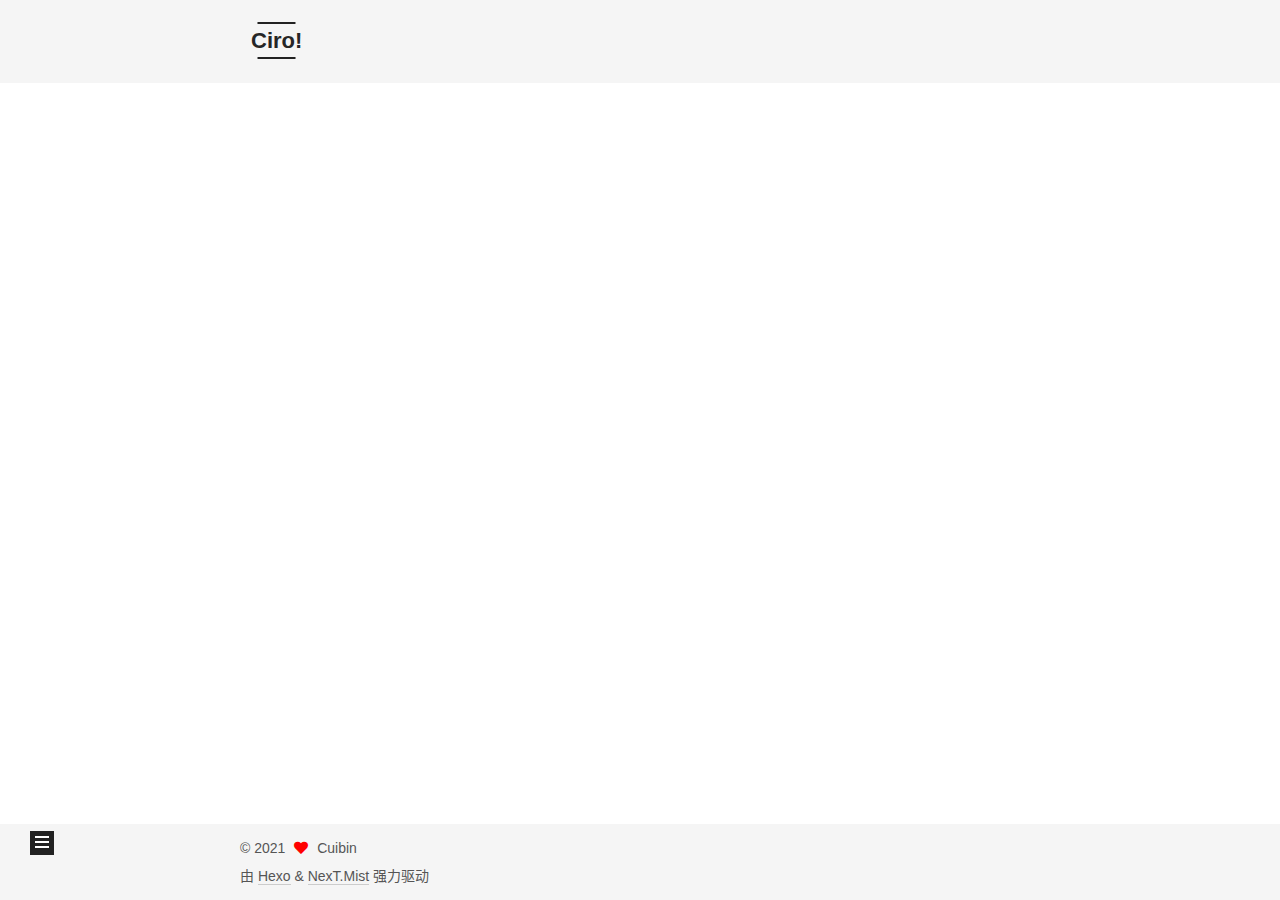
==== commit 800e5e8d: "Site updated: 2021-08-10 15:38:39" ====
--- a/archives/index.html
+++ b/archives/index.html
@@ -17,7 +17,7 @@
 
 <script id="hexo-configurations">
     var NexT = window.NexT || {};
-    var CONFIG = {"hostname":"example.com","root":"/","scheme":"Muse","version":"7.8.0","exturl":false,"sidebar":{"position":"left","display":"post","padding":18,"offset":12,"onmobile":false},"copycode":{"enable":false,"show_result":false,"style":null},"back2top":{"enable":true,"sidebar":false,"scrollpercent":false},"bookmark":{"enable":false,"color":"#222","save":"auto"},"fancybox":false,"mediumzoom":false,"lazyload":false,"pangu":false,"comments":{"style":"tabs","active":null,"storage":true,"lazyload":false,"nav":null},"algolia":{"hits":{"per_page":10},"labels":{"input_placeholder":"Search for Posts","hits_empty":"We didn't find any results for the search: ${query}","hits_stats":"${hits} results found in ${time} ms"}},"localsearch":{"enable":false,"trigger":"auto","top_n_per_article":1,"unescape":false,"preload":false},"motion":{"enable":true,"async":false,"transition":{"post_block":"fadeIn","post_header":"slideDownIn","post_body":"slideDownIn","coll_header":"slideLeftIn","sidebar":"slideUpIn"}}};
+    var CONFIG = {"hostname":"example.com","root":"/","scheme":"Mist","version":"7.8.0","exturl":false,"sidebar":{"position":"left","display":"post","padding":18,"offset":12,"onmobile":false},"copycode":{"enable":false,"show_result":false,"style":null},"back2top":{"enable":true,"sidebar":false,"scrollpercent":false},"bookmark":{"enable":false,"color":"#222","save":"auto"},"fancybox":false,"mediumzoom":false,"lazyload":false,"pangu":false,"comments":{"style":"tabs","active":null,"storage":true,"lazyload":false,"nav":null},"algolia":{"hits":{"per_page":10},"labels":{"input_placeholder":"Search for Posts","hits_empty":"We didn't find any results for the search: ${query}","hits_stats":"${hits} results found in ${time} ms"}},"localsearch":{"enable":false,"trigger":"auto","top_n_per_article":1,"unescape":false,"preload":false},"motion":{"enable":true,"async":false,"transition":{"post_block":"fadeIn","post_header":"slideDownIn","post_body":"slideDownIn","coll_header":"slideLeftIn","sidebar":"slideUpIn"}}};
   </script>
 
   <meta name="description" content="欲与天公试比高">
@@ -284,7 +284,7 @@
   </span>
   <span class="author" itemprop="copyrightHolder">Cuibin</span>
 </div>
-  <div class="powered-by">由 <a href="https://hexo.io/" class="theme-link" rel="noopener" target="_blank">Hexo</a> & <a href="https://muse.theme-next.org/" class="theme-link" rel="noopener" target="_blank">NexT.Muse</a> 强力驱动
+  <div class="powered-by">由 <a href="https://hexo.io/" class="theme-link" rel="noopener" target="_blank">Hexo</a> & <a href="https://mist.theme-next.org/" class="theme-link" rel="noopener" target="_blank">NexT.Mist</a> 强力驱动
   </div>
 
         
--- a/css/main.css
+++ b/css/main.css
@@ -1,22 +1,22 @@
 :root {
   --body-bg-color: #fff;
-  --content-bg-color: #fff;
+  --content-bg-color: #f5f5f5;
   --card-bg-color: #f5f5f5;
   --text-color: #555;
   --blockquote-color: #666;
   --link-color: #555;
   --link-hover-color: #222;
-  --brand-color: #fff;
-  --brand-hover-color: #fff;
+  --brand-color: #222;
+  --brand-hover-color: #222;
   --table-row-odd-bg-color: #f9f9f9;
   --table-row-hover-bg-color: #f5f5f5;
-  --menu-item-bg-color: #f5f5f5;
-  --btn-default-bg: #222;
-  --btn-default-color: #fff;
-  --btn-default-border-color: #222;
-  --btn-default-hover-bg: #fff;
-  --btn-default-hover-color: #222;
-  --btn-default-hover-border-color: #222;
+  --menu-item-bg-color: #ddd;
+  --btn-default-bg: transparent;
+  --btn-default-color: var(--link-color);
+  --btn-default-border-color: var(--link-color);
+  --btn-default-hover-bg: transparent;
+  --btn-default-hover-color: var(--link-hover-color);
+  --btn-default-hover-border-color: var(--link-hover-color);
 }
 html {
   line-height: 1.15; /* 1 */
@@ -221,7 +221,7 @@
 }
 a,
 span.exturl {
-  border-bottom: 1px solid #999;
+  border-bottom: 1px solid #ccc;
   color: var(--link-color);
   outline: 0;
   text-decoration: none;
@@ -966,7 +966,7 @@
 }
 .site-meta {
   flex-grow: 1;
-  text-align: center;
+  text-align: left;
 }
 @media (max-width: 767px) {
   .site-meta {
@@ -1168,7 +1168,7 @@
 }
 .links-of-author a::before,
 .links-of-author span.exturl::before {
-  background: #5effcc;
+  background: #29c1af;
   border-radius: 50%;
   content: ' ';
   display: inline-block;
@@ -2141,118 +2141,205 @@
 .tag-cloud a:hover {
   color: var(--link-hover-color) !important;
 }
+hr {
+  height: 2px;
+  margin: 20px 0;
+}
+.btn {
+  padding: 0 10px;
+}
+.headband {
+  display: none;
+}
+.main-inner {
+  padding-bottom: 80px;
+}
 @media (max-width: 767px) {
-  .header-inner,
-  .main-inner,
+  .main-inner {
+    width: auto;
+  }
+}
+.content {
+  padding-top: 80px;
+}
+@media (max-width: 767px) {
+  .content {
+    padding-top: 60px;
+  }
+}
+.pagination {
+  margin: 120px 0 0;
+  text-align: left;
+}
+@media (max-width: 767px) {
+  .pagination {
+    margin: 80px 10px 0;
+    text-align: center;
+  }
+}
+.footer {
+  background: var(--content-bg-color);
+  color: var(--text-color);
+  padding: 10px 0;
+}
+.footer-inner {
+  text-align: left;
+}
+@media (max-width: 767px) {
   .footer-inner {
+    text-align: center;
     width: auto;
   }
 }
+.header {
+  background: var(--content-bg-color);
+}
 .header-inner {
-  padding-top: 100px;
+  align-items: center;
+  display: flex;
+  padding: 20px 0;
 }
 @media (max-width: 767px) {
   .header-inner {
-    padding-top: 50px;
-  }
-}
-.main-inner {
-  padding-bottom: 60px;
-}
-.content {
-  padding-top: 70px;
+    display: block;
+    padding: 10px 0;
+    width: auto;
+  }
+}
+.site-meta {
+  line-height: normal;
+}
+.site-meta .brand {
+  padding: 2px 1px;
 }
 @media (max-width: 767px) {
-  .content {
-    padding-top: 35px;
-  }
-}
-embed {
+  .site-meta .brand {
+    display: block;
+  }
+}
+.site-meta .site-title {
+  font-weight: bolder;
+}
+.logo-line-before,
+.logo-line-after {
   display: block;
-  margin: 0 auto 25px auto;
-}
-.custom-logo .site-meta-headline {
-  text-align: center;
-}
-.custom-logo .site-title {
-  color: #222;
-  margin: 10px auto 0;
-}
-.custom-logo .site-title a {
-  border: 0;
-}
-.custom-logo-image {
-  background: #fff;
   margin: 0 auto;
-  max-width: 150px;
-  padding: 5px;
-}
-.brand {
-  background: var(--btn-default-bg);
+  overflow: hidden;
+  width: 75%;
+}
+@media (max-width: 767px) {
+  .logo-line-before,
+  .logo-line-after {
+    display: none;
+  }
+}
+.logo-line-before i,
+.logo-line-after i {
+  background: var(--brand-color);
+  display: block;
+  height: 2px;
+  position: relative;
+}
+.use-motion .logo-line-before i {
+  left: -100%;
+}
+.use-motion .logo-line-after i {
+  right: -100%;
+}
+.site-subtitle {
+  display: none;
+}
+.site-nav {
+  flex-grow: 1;
 }
 @media (max-width: 767px) {
   .site-nav {
-    border-bottom: 1px solid #ddd;
-    border-top: 1px solid #ddd;
-    left: 0;
-    margin: 0;
-    padding: 0;
-    width: 100%;
-  }
-}
-@media (max-width: 767px) {
-  .menu {
-    text-align: left;
-  }
-}
-.menu-item-active a,
-.menu .menu-item a:hover,
-.menu .menu-item span.exturl:hover {
-  background: transparent;
-  border-bottom: 1px solid var(--link-hover-color) !important;
-}
-@media (max-width: 767px) {
-  .menu-item-active a,
-  .menu .menu-item a:hover,
-  .menu .menu-item span.exturl:hover {
-    border-bottom: 1px dotted #ddd !important;
-  }
+    padding: 10px 10px 0;
+  }
+}
+.menu {
+  margin: 0;
+}
+.menu .menu-item {
+  margin: 0;
 }
 @media (max-width: 767px) {
   .menu .menu-item {
-    margin: 0 10px;
+    margin-top: 5px;
   }
 }
 .menu .menu-item a,
 .menu .menu-item span.exturl {
-  border-bottom: 1px solid transparent;
+  border-radius: 2px;
+  padding: 0 10px;
+  transition-property: background;
 }
 @media (max-width: 767px) {
   .menu .menu-item a,
   .menu .menu-item span.exturl {
-    padding: 5px 10px;
-  }
-}
-@media (min-width: 768px) {
-  .menu .menu-item .fa,
-  .menu .menu-item .fab,
-  .menu .menu-item .far,
-  .menu .menu-item .fas {
-    display: block;
-    line-height: 2;
-    margin-right: 0;
-    width: 100%;
+    text-align: left;
   }
 }
 .menu .menu-item .badge {
-  background: #eee;
+  background: #fff;
+  border-radius: 10px;
+  color: #555;
   padding: 1px 4px;
-}
-.sub-menu {
-  margin: 10px 0;
-}
-.sub-menu .menu-item {
-  display: inline-block;
+  text-shadow: 1px 1px 0 rgba(0,0,0,0.1);
+}
+.posts-expand.index .post-title,
+.posts-expand.index .post-meta {
+  text-align: left;
+}
+@media (max-width: 767px) {
+  .posts-expand.index .post-title,
+  .posts-expand.index .post-meta {
+    text-align: center;
+  }
+}
+.posts-expand.index .post-meta {
+  margin: 5px 0 20px 0;
+}
+.posts-expand .post-eof {
+  display: none;
+}
+.posts-expand .post-block:not(:first-child) {
+  margin-top: 120px;
+}
+.posts-expand .post-title,
+.posts-expand .post-meta {
+  text-align: center;
+}
+.posts-expand .post-body img {
+  margin-left: 0;
+}
+.posts-expand .post-tags {
+  text-align: left;
+}
+.posts-expand .post-tags a {
+  background: #f5f5f5;
+  border-bottom: none;
+  padding: 1px 5px;
+}
+.posts-expand .post-tags a:hover {
+  background: #ccc;
+}
+.posts-expand .post-nav {
+  margin-top: 40px;
+}
+.post-button {
+  margin-top: 20px;
+  text-align: left;
+}
+.post-button .btn {
+  background: none;
+  border: 0;
+  border-bottom: 2px solid var(--btn-default-border-color);
+  padding: 0;
+  transition-property: border;
+}
+.post-button .btn:hover {
+  border-bottom-color: var(--btn-default-hover-border-color);
 }
 .sidebar {
   left: -320px;
@@ -2289,3 +2376,9 @@
   text-overflow: ellipsis;
   white-space: nowrap;
 }
+.sub-menu {
+  margin: 10px 0;
+}
+.sub-menu .menu-item {
+  display: inline-block;
+}
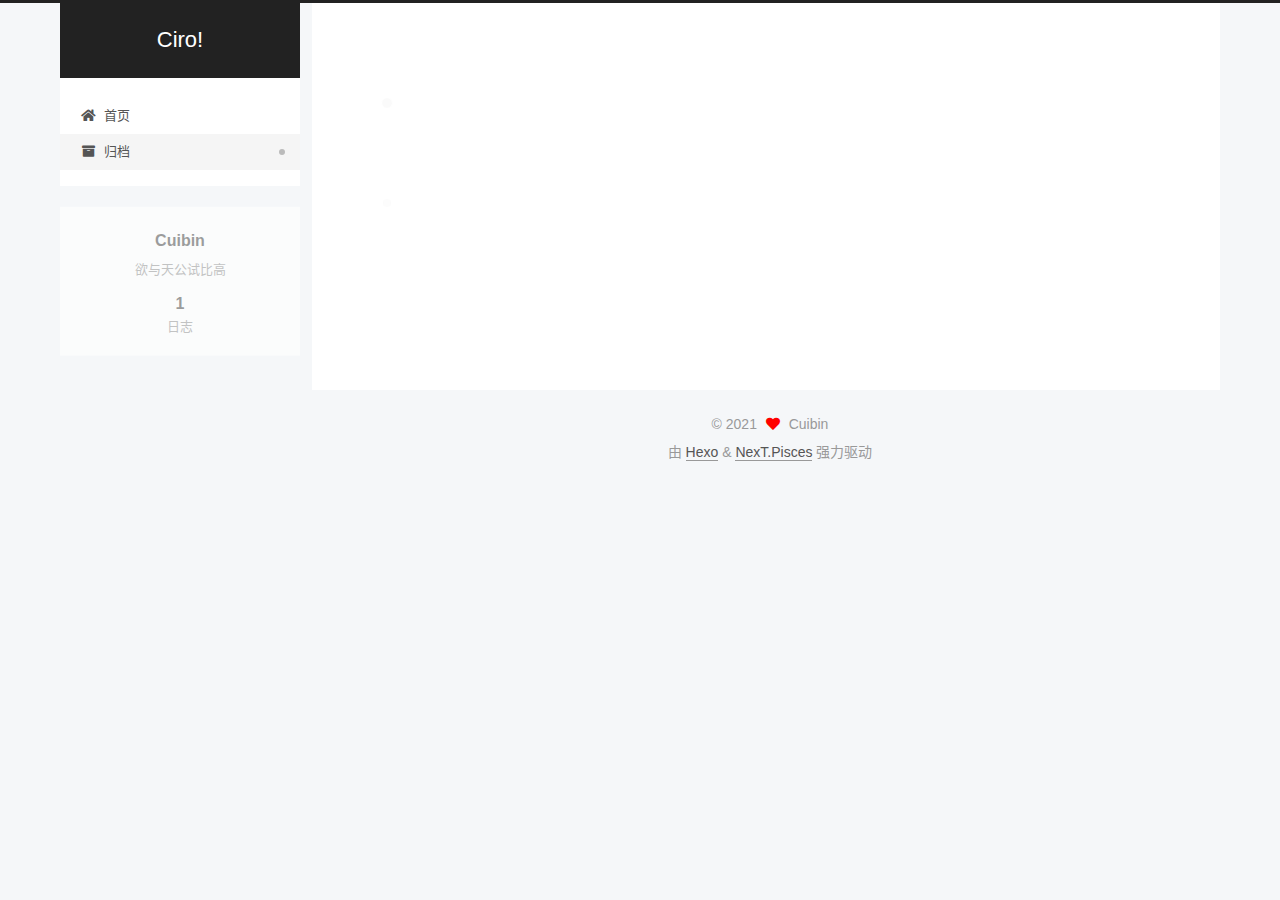
==== commit ba39a9f5: "Site updated: 2021-08-10 15:43:26" ====
--- a/archives/index.html
+++ b/archives/index.html
@@ -17,7 +17,7 @@
 
 <script id="hexo-configurations">
     var NexT = window.NexT || {};
-    var CONFIG = {"hostname":"example.com","root":"/","scheme":"Mist","version":"7.8.0","exturl":false,"sidebar":{"position":"left","display":"post","padding":18,"offset":12,"onmobile":false},"copycode":{"enable":false,"show_result":false,"style":null},"back2top":{"enable":true,"sidebar":false,"scrollpercent":false},"bookmark":{"enable":false,"color":"#222","save":"auto"},"fancybox":false,"mediumzoom":false,"lazyload":false,"pangu":false,"comments":{"style":"tabs","active":null,"storage":true,"lazyload":false,"nav":null},"algolia":{"hits":{"per_page":10},"labels":{"input_placeholder":"Search for Posts","hits_empty":"We didn't find any results for the search: ${query}","hits_stats":"${hits} results found in ${time} ms"}},"localsearch":{"enable":false,"trigger":"auto","top_n_per_article":1,"unescape":false,"preload":false},"motion":{"enable":true,"async":false,"transition":{"post_block":"fadeIn","post_header":"slideDownIn","post_body":"slideDownIn","coll_header":"slideLeftIn","sidebar":"slideUpIn"}}};
+    var CONFIG = {"hostname":"example.com","root":"/","scheme":"Pisces","version":"7.8.0","exturl":false,"sidebar":{"position":"left","display":"post","padding":18,"offset":12,"onmobile":false},"copycode":{"enable":false,"show_result":false,"style":null},"back2top":{"enable":true,"sidebar":false,"scrollpercent":false},"bookmark":{"enable":false,"color":"#222","save":"auto"},"fancybox":false,"mediumzoom":false,"lazyload":false,"pangu":false,"comments":{"style":"tabs","active":null,"storage":true,"lazyload":false,"nav":null},"algolia":{"hits":{"per_page":10},"labels":{"input_placeholder":"Search for Posts","hits_empty":"We didn't find any results for the search: ${query}","hits_stats":"${hits} results found in ${time} ms"}},"localsearch":{"enable":false,"trigger":"auto","top_n_per_article":1,"unescape":false,"preload":false},"motion":{"enable":true,"async":false,"transition":{"post_block":"fadeIn","post_header":"slideDownIn","post_body":"slideDownIn","coll_header":"slideLeftIn","sidebar":"slideUpIn"}}};
   </script>
 
   <meta name="description" content="欲与天公试比高">
@@ -284,7 +284,7 @@
   </span>
   <span class="author" itemprop="copyrightHolder">Cuibin</span>
 </div>
-  <div class="powered-by">由 <a href="https://hexo.io/" class="theme-link" rel="noopener" target="_blank">Hexo</a> & <a href="https://mist.theme-next.org/" class="theme-link" rel="noopener" target="_blank">NexT.Mist</a> 强力驱动
+  <div class="powered-by">由 <a href="https://hexo.io/" class="theme-link" rel="noopener" target="_blank">Hexo</a> & <a href="https://pisces.theme-next.org/" class="theme-link" rel="noopener" target="_blank">NexT.Pisces</a> 强力驱动
   </div>
 
         
@@ -310,7 +310,7 @@
 <script src="/js/motion.js"></script>
 
 
-<script src="/js/schemes/muse.js"></script>
+<script src="/js/schemes/pisces.js"></script>
 
 
 <script src="/js/next-boot.js"></script>
--- a/css/main.css
+++ b/css/main.css
@@ -1,22 +1,22 @@
 :root {
-  --body-bg-color: #fff;
-  --content-bg-color: #f5f5f5;
+  --body-bg-color: #f5f7f9;
+  --content-bg-color: #fff;
   --card-bg-color: #f5f5f5;
   --text-color: #555;
   --blockquote-color: #666;
   --link-color: #555;
   --link-hover-color: #222;
-  --brand-color: #222;
-  --brand-hover-color: #222;
+  --brand-color: #fff;
+  --brand-hover-color: #fff;
   --table-row-odd-bg-color: #f9f9f9;
   --table-row-hover-bg-color: #f5f5f5;
-  --menu-item-bg-color: #ddd;
-  --btn-default-bg: transparent;
-  --btn-default-color: var(--link-color);
-  --btn-default-border-color: var(--link-color);
-  --btn-default-hover-bg: transparent;
-  --btn-default-hover-color: var(--link-hover-color);
-  --btn-default-hover-border-color: var(--link-hover-color);
+  --menu-item-bg-color: #f5f5f5;
+  --btn-default-bg: #fff;
+  --btn-default-color: #555;
+  --btn-default-border-color: #555;
+  --btn-default-hover-bg: #222;
+  --btn-default-hover-color: #fff;
+  --btn-default-hover-border-color: #222;
 }
 html {
   line-height: 1.15; /* 1 */
@@ -221,7 +221,7 @@
 }
 a,
 span.exturl {
-  border-bottom: 1px solid #ccc;
+  border-bottom: 1px solid #999;
   color: var(--link-color);
   outline: 0;
   text-decoration: none;
@@ -314,7 +314,7 @@
 .btn {
   background: var(--btn-default-bg);
   border: 2px solid var(--btn-default-border-color);
-  border-radius: 0;
+  border-radius: 2px;
   color: var(--btn-default-color);
   display: inline-block;
   font-size: 0.875em;
@@ -921,16 +921,16 @@
 }
 .main-inner {
   margin: 0 auto;
-  width: 700px;
+  width: calc(100% - 20px);
 }
 @media (min-width: 1200px) {
   .main-inner {
-    width: 800px;
+    width: 1160px;
   }
 }
 @media (min-width: 1600px) {
   .main-inner {
-    width: 900px;
+    width: 73%;
   }
 }
 @media (max-width: 767px) {
@@ -943,16 +943,16 @@
 }
 .header-inner {
   margin: 0 auto;
-  width: 700px;
+  width: calc(100% - 20px);
 }
 @media (min-width: 1200px) {
   .header-inner {
-    width: 800px;
+    width: 1160px;
   }
 }
 @media (min-width: 1600px) {
   .header-inner {
-    width: 900px;
+    width: 73%;
   }
 }
 .site-brand-container {
@@ -966,7 +966,7 @@
 }
 .site-meta {
   flex-grow: 1;
-  text-align: left;
+  text-align: center;
 }
 @media (max-width: 767px) {
   .site-meta {
@@ -991,7 +991,7 @@
   margin: 0;
 }
 .site-subtitle {
-  color: #999;
+  color: #ddd;
   font-size: 0.8125em;
   margin: 10px 0;
 }
@@ -1136,22 +1136,22 @@
   display: inline-block;
 }
 .site-author-image {
-  border: 2px solid #333;
+  border: 1px solid #eee;
   display: block;
   margin: 0 auto;
-  max-width: 96px;
+  max-width: 120px;
   padding: 2px;
 }
 .site-author-name {
-  color: #f5f5f5;
-  font-weight: normal;
-  margin: 5px 0 0;
+  color: var(--text-color);
+  font-weight: 600;
+  margin: 0;
   text-align: center;
 }
 .site-description {
   color: #999;
-  font-size: 1em;
-  margin-top: 5px;
+  font-size: 0.8125em;
+  margin-top: 0;
   text-align: center;
 }
 .links-of-author {
@@ -1168,7 +1168,7 @@
 }
 .links-of-author a::before,
 .links-of-author span.exturl::before {
-  background: #29c1af;
+  background: #506bd6;
   border-radius: 50%;
   content: ' ';
   display: inline-block;
@@ -1246,7 +1246,7 @@
 }
 .sidebar-nav li {
   border-bottom: 1px solid transparent;
-  color: #666;
+  color: var(--text-color);
   cursor: pointer;
   display: inline-block;
   font-size: 0.875em;
@@ -1255,14 +1255,14 @@
   margin-left: 10px;
 }
 .sidebar-nav li:hover {
-  color: #f5f5f5;
+  color: #fc6423;
 }
 .sidebar-nav .sidebar-nav-active {
-  border-bottom-color: #87daff;
-  color: #87daff;
+  border-bottom-color: #fc6423;
+  color: #fc6423;
 }
 .sidebar-nav .sidebar-nav-active:hover {
-  color: #87daff;
+  color: #fc6423;
 }
 .sidebar-panel {
   display: none;
@@ -1291,7 +1291,7 @@
   }
 }
 .sidebar-toggle:hover .toggle-line {
-  background: #87daff;
+  background: #fc6423;
 }
 .post-toc {
   font-size: 0.875em;
@@ -1330,14 +1330,14 @@
   display: block;
 }
 .post-toc .nav .active > a {
-  border-bottom-color: #87daff;
-  color: #87daff;
+  border-bottom-color: #fc6423;
+  color: #fc6423;
 }
 .post-toc .nav .active-current > a {
-  color: #87daff;
+  color: #fc6423;
 }
 .post-toc .nav .active-current > a:hover {
-  color: #87daff;
+  color: #fc6423;
 }
 .site-state {
   display: flex;
@@ -1352,20 +1352,20 @@
   padding: 0 15px;
 }
 .site-state-item:not(:first-child) {
-  border-left: 1px solid #333;
+  border-left: 1px solid #eee;
 }
 .site-state-item a {
   border-bottom: none;
 }
 .site-state-item-count {
   display: block;
-  font-size: 1.25em;
+  font-size: 1em;
   font-weight: 600;
   text-align: center;
 }
 .site-state-item-name {
-  color: inherit;
-  font-size: 0.875em;
+  color: #999;
+  font-size: 0.8125em;
 }
 .footer {
   color: #999;
@@ -1382,16 +1382,16 @@
   box-sizing: border-box;
   margin: 0 auto;
   text-align: center;
-  width: 700px;
+  width: calc(100% - 20px);
 }
 @media (min-width: 1200px) {
   .footer-inner {
-    width: 800px;
+    width: 1160px;
   }
 }
 @media (min-width: 1600px) {
   .footer-inner {
-    width: 900px;
+    width: 73%;
   }
 }
 .languages {
@@ -1489,7 +1489,7 @@
   color: #fff;
   cursor: pointer;
   left: 30px;
-  opacity: 1;
+  opacity: 0.6;
   padding: 0 6px;
   position: fixed;
   transition-property: bottom;
@@ -1500,10 +1500,10 @@
   display: none;
 }
 .back-to-top:hover {
-  color: #87daff;
+  color: #fc6423;
 }
 .back-to-top.back-to-top-on {
-  bottom: 19px;
+  bottom: 30px;
 }
 @media (max-width: 991px) {
   .back-to-top {
@@ -2141,244 +2141,301 @@
 .tag-cloud a:hover {
   color: var(--link-hover-color) !important;
 }
-hr {
-  height: 2px;
-  margin: 20px 0;
-}
-.btn {
-  padding: 0 10px;
-}
-.headband {
-  display: none;
+.header {
+  margin: 0 auto;
+  position: relative;
+  width: calc(100% - 20px);
+}
+@media (min-width: 1200px) {
+  .header {
+    width: 1160px;
+  }
+}
+@media (min-width: 1600px) {
+  .header {
+    width: 73%;
+  }
+}
+@media (max-width: 991px) {
+  .header {
+    width: auto;
+  }
+}
+.header-inner {
+  background: var(--content-bg-color);
+  border-radius: initial;
+  box-shadow: initial;
+  overflow: hidden;
+  padding: 0;
+  position: absolute;
+  top: 0;
+  width: 240px;
+}
+@media (min-width: 1200px) {
+  .header-inner {
+    width: 240px;
+  }
+}
+@media (max-width: 991px) {
+  .header-inner {
+    border-radius: initial;
+    position: relative;
+    width: auto;
+  }
 }
 .main-inner {
-  padding-bottom: 80px;
-}
-@media (max-width: 767px) {
+  align-items: flex-start;
+  display: flex;
+  justify-content: space-between;
+  flex-direction: row-reverse;
+}
+@media (max-width: 991px) {
   .main-inner {
     width: auto;
   }
 }
-.content {
-  padding-top: 80px;
-}
-@media (max-width: 767px) {
-  .content {
-    padding-top: 60px;
-  }
-}
-.pagination {
-  margin: 120px 0 0;
-  text-align: left;
-}
-@media (max-width: 767px) {
-  .pagination {
-    margin: 80px 10px 0;
-    text-align: center;
-  }
-}
-.footer {
+.content-wrap {
   background: var(--content-bg-color);
-  color: var(--text-color);
-  padding: 10px 0;
+  border-radius: initial;
+  box-shadow: initial;
+  box-sizing: border-box;
+  padding: 40px;
+  width: calc(100% - 252px);
+}
+@media (max-width: 991px) {
+  .content-wrap {
+    border-radius: initial;
+    padding: 20px;
+    width: 100%;
+  }
 }
 .footer-inner {
-  text-align: left;
-}
-@media (max-width: 767px) {
+  padding-left: 260px;
+}
+.back-to-top {
+  left: auto;
+  right: 30px;
+}
+@media (max-width: 991px) {
+  .back-to-top {
+    right: 20px;
+  }
+}
+@media (max-width: 991px) {
   .footer-inner {
-    text-align: center;
+    padding-left: 0;
+    padding-right: 0;
     width: auto;
   }
 }
-.header {
-  background: var(--content-bg-color);
-}
-.header-inner {
-  align-items: center;
-  display: flex;
+.site-brand-container {
+  background: #222;
+}
+@media (max-width: 991px) {
+  .site-brand-container {
+    box-shadow: 0 0 16px rgba(0,0,0,0.5);
+  }
+}
+.site-meta {
   padding: 20px 0;
 }
-@media (max-width: 767px) {
-  .header-inner {
-    display: block;
-    padding: 10px 0;
-    width: auto;
-  }
-}
-.site-meta {
-  line-height: normal;
-}
-.site-meta .brand {
-  padding: 2px 1px;
-}
-@media (max-width: 767px) {
-  .site-meta .brand {
-    display: block;
-  }
-}
-.site-meta .site-title {
-  font-weight: bolder;
-}
-.logo-line-before,
-.logo-line-after {
+.brand {
+  padding: 0;
+}
+.site-subtitle {
+  margin: 10px 10px 0;
+}
+.custom-logo-image {
+  margin-top: 20px;
+}
+@media (max-width: 991px) {
+  .custom-logo-image {
+    display: none;
+  }
+}
+@media (min-width: 768px) and (max-width: 991px) {
+  .site-nav-toggle,
+  .site-nav-right {
+    display: flex;
+    flex-direction: column;
+    justify-content: center;
+  }
+}
+.site-nav-toggle .toggle,
+.site-nav-right .toggle {
+  color: #fff;
+}
+.site-nav-toggle .toggle .toggle-line,
+.site-nav-right .toggle .toggle-line {
+  background: #fff;
+}
+@media (min-width: 768px) and (max-width: 991px) {
+  .site-nav {
+    display: none;
+  }
+}
+.menu .menu-item {
   display: block;
-  margin: 0 auto;
-  overflow: hidden;
-  width: 75%;
-}
-@media (max-width: 767px) {
-  .logo-line-before,
-  .logo-line-after {
-    display: none;
-  }
-}
-.logo-line-before i,
-.logo-line-after i {
-  background: var(--brand-color);
-  display: block;
-  height: 2px;
-  position: relative;
-}
-.use-motion .logo-line-before i {
-  left: -100%;
-}
-.use-motion .logo-line-after i {
-  right: -100%;
-}
-.site-subtitle {
-  display: none;
-}
-.site-nav {
-  flex-grow: 1;
-}
-@media (max-width: 767px) {
-  .site-nav {
-    padding: 10px 10px 0;
-  }
-}
-.menu {
   margin: 0;
-}
-.menu .menu-item {
-  margin: 0;
-}
-@media (max-width: 767px) {
-  .menu .menu-item {
-    margin-top: 5px;
-  }
 }
 .menu .menu-item a,
 .menu .menu-item span.exturl {
-  border-radius: 2px;
+  padding: 5px 20px;
+  position: relative;
+  text-align: left;
+  transition-property: background-color;
+}
+@media (max-width: 991px) {
+  .menu .menu-item.menu-item-search {
+    display: none;
+  }
+}
+.menu .menu-item .badge {
+  background: #ccc;
+  border-radius: 10px;
+  color: #fff;
+  float: right;
+  padding: 2px 5px;
+  text-shadow: 1px 1px 0 rgba(0,0,0,0.1);
+  vertical-align: middle;
+}
+.main-menu .menu-item-active a::after {
+  background: #bbb;
+  border-radius: 50%;
+  content: ' ';
+  height: 6px;
+  margin-top: -3px;
+  position: absolute;
+  right: 15px;
+  top: 50%;
+  width: 6px;
+}
+.sub-menu {
+  background: var(--content-bg-color);
+  border-bottom: 1px solid #ddd;
+  margin: 0;
+  padding: 6px 0;
+}
+.sub-menu .menu-item {
+  display: inline-block;
+}
+.sub-menu .menu-item a,
+.sub-menu .menu-item span.exturl {
+  background: transparent;
+  margin: 5px 10px;
+  padding: initial;
+}
+.sub-menu .menu-item a:hover,
+.sub-menu .menu-item span.exturl:hover {
+  background: transparent;
+  color: #fc6423;
+}
+.sub-menu .menu-item-active a {
+  border-bottom-color: #fc6423;
+  color: #fc6423;
+}
+.sub-menu .menu-item-active a:hover {
+  border-bottom-color: #fc6423;
+}
+.sidebar {
+  background: var(--body-bg-color);
+  box-shadow: none;
+  margin-top: 100%;
+  position: static;
+  width: 240px;
+}
+@media (max-width: 991px) {
+  .sidebar {
+    display: none;
+  }
+}
+.sidebar-toggle {
+  display: none;
+}
+.sidebar-inner {
+  background: var(--content-bg-color);
+  border-radius: initial;
+  box-shadow: initial;
+  box-sizing: border-box;
+  color: var(--text-color);
+  width: 240px;
+  opacity: 0;
+}
+.sidebar-inner.affix {
+  position: fixed;
+  top: 12px;
+}
+.sidebar-inner.affix-bottom {
+  position: absolute;
+}
+.site-state-item {
   padding: 0 10px;
-  transition-property: background;
-}
-@media (max-width: 767px) {
-  .menu .menu-item a,
-  .menu .menu-item span.exturl {
-    text-align: left;
-  }
-}
-.menu .menu-item .badge {
-  background: #fff;
-  border-radius: 10px;
-  color: #555;
-  padding: 1px 4px;
-  text-shadow: 1px 1px 0 rgba(0,0,0,0.1);
-}
-.posts-expand.index .post-title,
-.posts-expand.index .post-meta {
-  text-align: left;
-}
-@media (max-width: 767px) {
-  .posts-expand.index .post-title,
-  .posts-expand.index .post-meta {
-    text-align: center;
-  }
-}
-.posts-expand.index .post-meta {
-  margin: 5px 0 20px 0;
-}
-.posts-expand .post-eof {
-  display: none;
-}
-.posts-expand .post-block:not(:first-child) {
-  margin-top: 120px;
-}
-.posts-expand .post-title,
-.posts-expand .post-meta {
-  text-align: center;
-}
-.posts-expand .post-body img {
-  margin-left: 0;
-}
-.posts-expand .post-tags {
-  text-align: left;
-}
-.posts-expand .post-tags a {
-  background: #f5f5f5;
-  border-bottom: none;
-  padding: 1px 5px;
-}
-.posts-expand .post-tags a:hover {
-  background: #ccc;
-}
-.posts-expand .post-nav {
-  margin-top: 40px;
-}
-.post-button {
-  margin-top: 20px;
-  text-align: left;
-}
-.post-button .btn {
+}
+.sidebar-button {
+  border-bottom: 1px dotted #ccc;
+  border-top: 1px dotted #ccc;
+  margin-top: 10px;
+  text-align: center;
+}
+.sidebar-button a {
+  border: 0;
+  color: #fc6423;
+  display: block;
+}
+.sidebar-button a:hover {
   background: none;
   border: 0;
-  border-bottom: 2px solid var(--btn-default-border-color);
-  padding: 0;
-  transition-property: border;
-}
-.post-button .btn:hover {
-  border-bottom-color: var(--btn-default-hover-border-color);
-}
-.sidebar {
-  left: -320px;
-}
-.sidebar.sidebar-active {
-  left: 0;
-}
-.sidebar {
-  width: 320px;
-  z-index: 1200;
-  transition-delay: 0s;
-  transition-duration: 0.2s;
-  transition-timing-function: ease-out;
-}
-.sidebar a,
-.sidebar span.exturl {
-  border-bottom-color: #555;
-  color: #999;
-}
-.sidebar a:hover,
-.sidebar span.exturl:hover {
-  border-bottom-color: #eee;
-  color: #eee;
-}
-.links-of-blogroll-item {
-  padding: 2px 10px;
-}
-.links-of-blogroll-item a,
-.links-of-blogroll-item span.exturl {
+  color: #e34603;
+}
+.sidebar-button a:hover .fa,
+.sidebar-button a:hover .fab,
+.sidebar-button a:hover .far,
+.sidebar-button a:hover .fas {
+  color: #e34603;
+}
+.links-of-author {
+  display: flex;
+  flex-wrap: wrap;
+  margin-top: 10px;
+  justify-content: center;
+}
+.links-of-author-item {
+  margin: 5px 0 0;
+  width: 50%;
+}
+.links-of-author-item a,
+.links-of-author-item span.exturl {
   box-sizing: border-box;
   display: inline-block;
-  max-width: 280px;
+  margin-bottom: 0;
+  margin-right: 0;
+  max-width: 216px;
   overflow: hidden;
+  padding: 0 5px;
   text-overflow: ellipsis;
   white-space: nowrap;
 }
-.sub-menu {
-  margin: 10px 0;
-}
-.sub-menu .menu-item {
-  display: inline-block;
-}
+.links-of-author-item a,
+.links-of-author-item span.exturl {
+  border-bottom: none;
+  display: block;
+  text-decoration: none;
+}
+.links-of-author-item a::before,
+.links-of-author-item span.exturl::before {
+  display: none;
+}
+.links-of-author-item a:hover,
+.links-of-author-item span.exturl:hover {
+  background: var(--body-bg-color);
+  border-radius: 4px;
+}
+.links-of-author-item .fa,
+.links-of-author-item .fab,
+.links-of-author-item .far,
+.links-of-author-item .fas {
+  margin-right: 2px;
+}
+.links-of-blogroll-item {
+  padding: 0;
+}
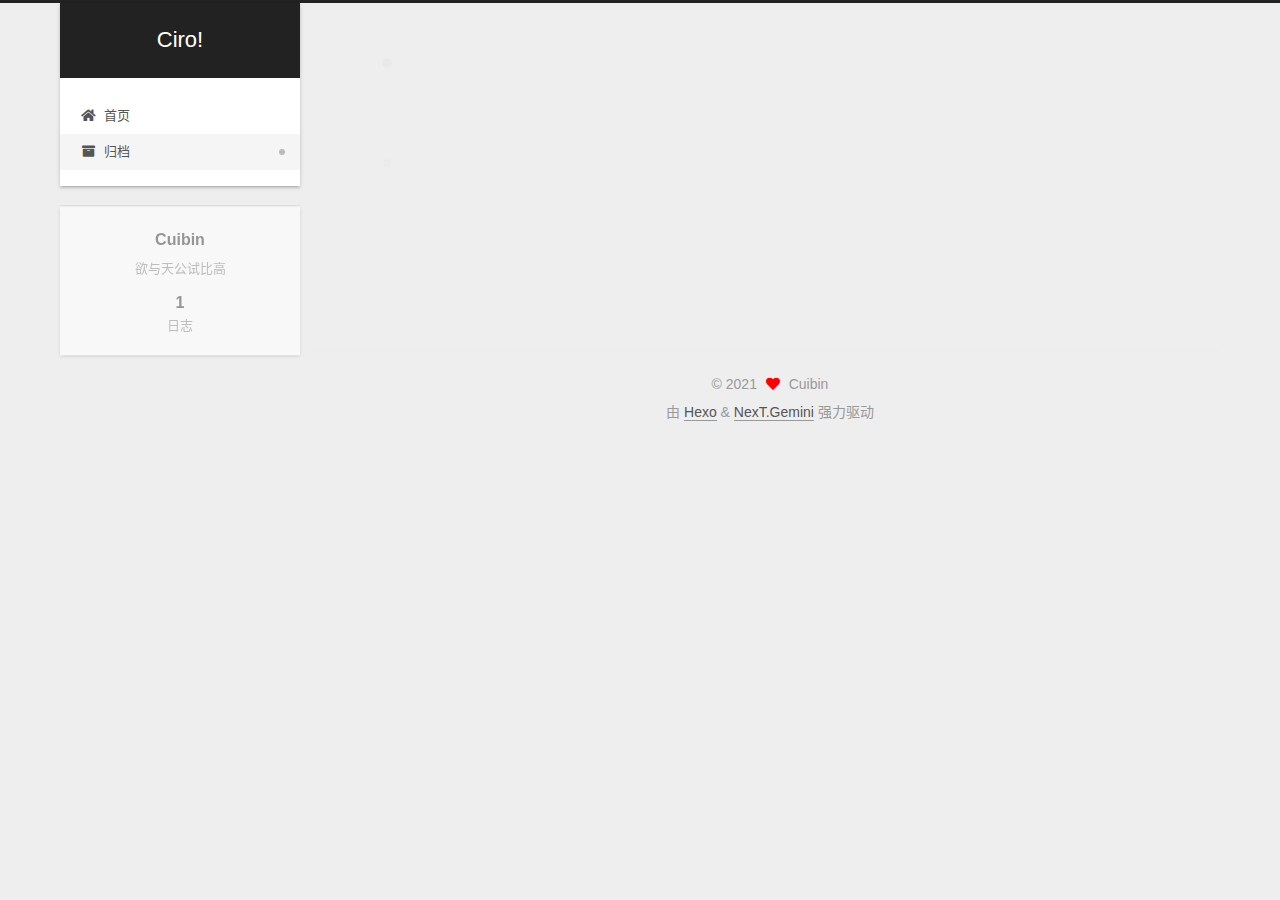
==== commit 58d8b152: "Site updated: 2021-08-10 15:47:03" ====
--- a/archives/index.html
+++ b/archives/index.html
@@ -17,7 +17,7 @@
 
 <script id="hexo-configurations">
     var NexT = window.NexT || {};
-    var CONFIG = {"hostname":"example.com","root":"/","scheme":"Pisces","version":"7.8.0","exturl":false,"sidebar":{"position":"left","display":"post","padding":18,"offset":12,"onmobile":false},"copycode":{"enable":false,"show_result":false,"style":null},"back2top":{"enable":true,"sidebar":false,"scrollpercent":false},"bookmark":{"enable":false,"color":"#222","save":"auto"},"fancybox":false,"mediumzoom":false,"lazyload":false,"pangu":false,"comments":{"style":"tabs","active":null,"storage":true,"lazyload":false,"nav":null},"algolia":{"hits":{"per_page":10},"labels":{"input_placeholder":"Search for Posts","hits_empty":"We didn't find any results for the search: ${query}","hits_stats":"${hits} results found in ${time} ms"}},"localsearch":{"enable":false,"trigger":"auto","top_n_per_article":1,"unescape":false,"preload":false},"motion":{"enable":true,"async":false,"transition":{"post_block":"fadeIn","post_header":"slideDownIn","post_body":"slideDownIn","coll_header":"slideLeftIn","sidebar":"slideUpIn"}}};
+    var CONFIG = {"hostname":"example.com","root":"/","scheme":"Gemini","version":"7.8.0","exturl":false,"sidebar":{"position":"left","display":"post","padding":18,"offset":12,"onmobile":false},"copycode":{"enable":false,"show_result":false,"style":null},"back2top":{"enable":true,"sidebar":false,"scrollpercent":false},"bookmark":{"enable":false,"color":"#222","save":"auto"},"fancybox":false,"mediumzoom":false,"lazyload":false,"pangu":false,"comments":{"style":"tabs","active":null,"storage":true,"lazyload":false,"nav":null},"algolia":{"hits":{"per_page":10},"labels":{"input_placeholder":"Search for Posts","hits_empty":"We didn't find any results for the search: ${query}","hits_stats":"${hits} results found in ${time} ms"}},"localsearch":{"enable":false,"trigger":"auto","top_n_per_article":1,"unescape":false,"preload":false},"motion":{"enable":true,"async":false,"transition":{"post_block":"fadeIn","post_header":"slideDownIn","post_body":"slideDownIn","coll_header":"slideLeftIn","sidebar":"slideUpIn"}}};
   </script>
 
   <meta name="description" content="欲与天公试比高">
@@ -284,7 +284,7 @@
   </span>
   <span class="author" itemprop="copyrightHolder">Cuibin</span>
 </div>
-  <div class="powered-by">由 <a href="https://hexo.io/" class="theme-link" rel="noopener" target="_blank">Hexo</a> & <a href="https://pisces.theme-next.org/" class="theme-link" rel="noopener" target="_blank">NexT.Pisces</a> 强力驱动
+  <div class="powered-by">由 <a href="https://hexo.io/" class="theme-link" rel="noopener" target="_blank">Hexo</a> & <a href="https://theme-next.org/" class="theme-link" rel="noopener" target="_blank">NexT.Gemini</a> 强力驱动
   </div>
 
         
--- a/css/main.css
+++ b/css/main.css
@@ -1,5 +1,5 @@
 :root {
-  --body-bg-color: #f5f7f9;
+  --body-bg-color: #eee;
   --content-bg-color: #fff;
   --card-bg-color: #f5f5f5;
   --text-color: #555;
@@ -1168,7 +1168,7 @@
 }
 .links-of-author a::before,
 .links-of-author span.exturl::before {
-  background: #506bd6;
+  background: #ff79c8;
   border-radius: 50%;
   content: ' ';
   display: inline-block;
@@ -2164,7 +2164,7 @@
 .header-inner {
   background: var(--content-bg-color);
   border-radius: initial;
-  box-shadow: initial;
+  box-shadow: 0 2px 2px 0 rgba(0,0,0,0.12), 0 3px 1px -2px rgba(0,0,0,0.06), 0 1px 5px 0 rgba(0,0,0,0.12);
   overflow: hidden;
   padding: 0;
   position: absolute;
@@ -2197,7 +2197,7 @@
 .content-wrap {
   background: var(--content-bg-color);
   border-radius: initial;
-  box-shadow: initial;
+  box-shadow: 0 2px 2px 0 rgba(0,0,0,0.12), 0 3px 1px -2px rgba(0,0,0,0.06), 0 1px 5px 0 rgba(0,0,0,0.12);
   box-sizing: border-box;
   padding: 40px;
   width: calc(100% - 252px);
@@ -2355,7 +2355,7 @@
 .sidebar-inner {
   background: var(--content-bg-color);
   border-radius: initial;
-  box-shadow: initial;
+  box-shadow: 0 2px 2px 0 rgba(0,0,0,0.12), 0 3px 1px -2px rgba(0,0,0,0.06), 0 1px 5px 0 rgba(0,0,0,0.12), 0 -1px 0.5px 0 rgba(0,0,0,0.09);
   box-sizing: border-box;
   color: var(--text-color);
   width: 240px;
@@ -2439,3 +2439,127 @@
 .links-of-blogroll-item {
   padding: 0;
 }
+.content-wrap {
+  background: initial;
+  box-shadow: initial;
+  padding: initial;
+}
+.post-block {
+  background: var(--content-bg-color);
+  border-radius: initial;
+  box-shadow: 0 2px 2px 0 rgba(0,0,0,0.12), 0 3px 1px -2px rgba(0,0,0,0.06), 0 1px 5px 0 rgba(0,0,0,0.12);
+  padding: 40px;
+}
+.post-block + .post-block {
+  border-radius: initial;
+  box-shadow: 0 2px 2px 0 rgba(0,0,0,0.12), 0 3px 1px -2px rgba(0,0,0,0.06), 0 1px 5px 0 rgba(0,0,0,0.12), 0 -1px 0.5px 0 rgba(0,0,0,0.09);
+  margin-top: 12px;
+}
+.comments {
+  background: var(--content-bg-color);
+  border-radius: initial;
+  box-shadow: 0 2px 2px 0 rgba(0,0,0,0.12), 0 3px 1px -2px rgba(0,0,0,0.06), 0 1px 5px 0 rgba(0,0,0,0.12), 0 -1px 0.5px 0 rgba(0,0,0,0.09);
+  margin-top: 12px;
+  padding: 40px;
+}
+.tabs-comment {
+  margin-top: 1em;
+}
+.content {
+  padding-top: initial;
+}
+.post-eof {
+  display: none;
+}
+.pagination {
+  background: var(--content-bg-color);
+  border-radius: initial;
+  border-top: initial;
+  box-shadow: 0 2px 2px 0 rgba(0,0,0,0.12), 0 3px 1px -2px rgba(0,0,0,0.06), 0 1px 5px 0 rgba(0,0,0,0.12), 0 -1px 0.5px 0 rgba(0,0,0,0.09);
+  margin: 12px 0 0;
+  padding: 10px 0 10px;
+}
+.pagination .prev,
+.pagination .next,
+.pagination .page-number {
+  margin-bottom: initial;
+  top: initial;
+}
+.main {
+  padding-bottom: initial;
+}
+.footer {
+  bottom: auto;
+}
+.sub-menu {
+  border-bottom: initial;
+  box-shadow: 0 2px 2px 0 rgba(0,0,0,0.12), 0 3px 1px -2px rgba(0,0,0,0.06), 0 1px 5px 0 rgba(0,0,0,0.12);
+}
+.sub-menu + .content .post-block {
+  box-shadow: 0 2px 2px 0 rgba(0,0,0,0.12), 0 3px 1px -2px rgba(0,0,0,0.06), 0 1px 5px 0 rgba(0,0,0,0.12), 0 -1px 0.5px 0 rgba(0,0,0,0.09);
+  margin-top: 12px;
+}
+@media (min-width: 768px) and (max-width: 991px) {
+  .sub-menu + .content .post-block {
+    margin-top: 10px;
+  }
+}
+@media (max-width: 767px) {
+  .sub-menu + .content .post-block {
+    margin-top: 8px;
+  }
+}
+.post-body h1,
+.post-body h2 {
+  border-bottom: 1px solid #eee;
+}
+.post-body h3 {
+  border-bottom: 1px dotted #eee;
+}
+@media (min-width: 768px) and (max-width: 991px) {
+  .content-wrap {
+    padding: 10px;
+  }
+  .posts-expand .post-button {
+    margin-top: 20px;
+  }
+  .post-block {
+    border-radius: initial;
+    box-shadow: 0 2px 2px 0 rgba(0,0,0,0.12), 0 3px 1px -2px rgba(0,0,0,0.06), 0 1px 5px 0 rgba(0,0,0,0.12), 0 -1px 0.5px 0 rgba(0,0,0,0.09);
+    padding: 20px;
+  }
+  .post-block + .post-block {
+    margin-top: 10px;
+  }
+  .comments {
+    margin-top: 10px;
+    padding: 10px 20px;
+  }
+  .pagination {
+    margin: 10px 0 0;
+  }
+}
+@media (max-width: 767px) {
+  .content-wrap {
+    padding: 8px;
+  }
+  .posts-expand .post-button {
+    margin: 12px 0;
+  }
+  .post-block {
+    border-radius: initial;
+    box-shadow: 0 2px 2px 0 rgba(0,0,0,0.12), 0 3px 1px -2px rgba(0,0,0,0.06), 0 1px 5px 0 rgba(0,0,0,0.12), 0 -1px 0.5px 0 rgba(0,0,0,0.09);
+    min-height: auto;
+    padding: 12px;
+  }
+  .post-block + .post-block {
+    margin-top: 8px;
+  }
+  .comments {
+    margin-top: 8px;
+    padding: 10px 12px;
+  }
+  .pagination {
+    margin: 8px 0 0;
+  }
+}
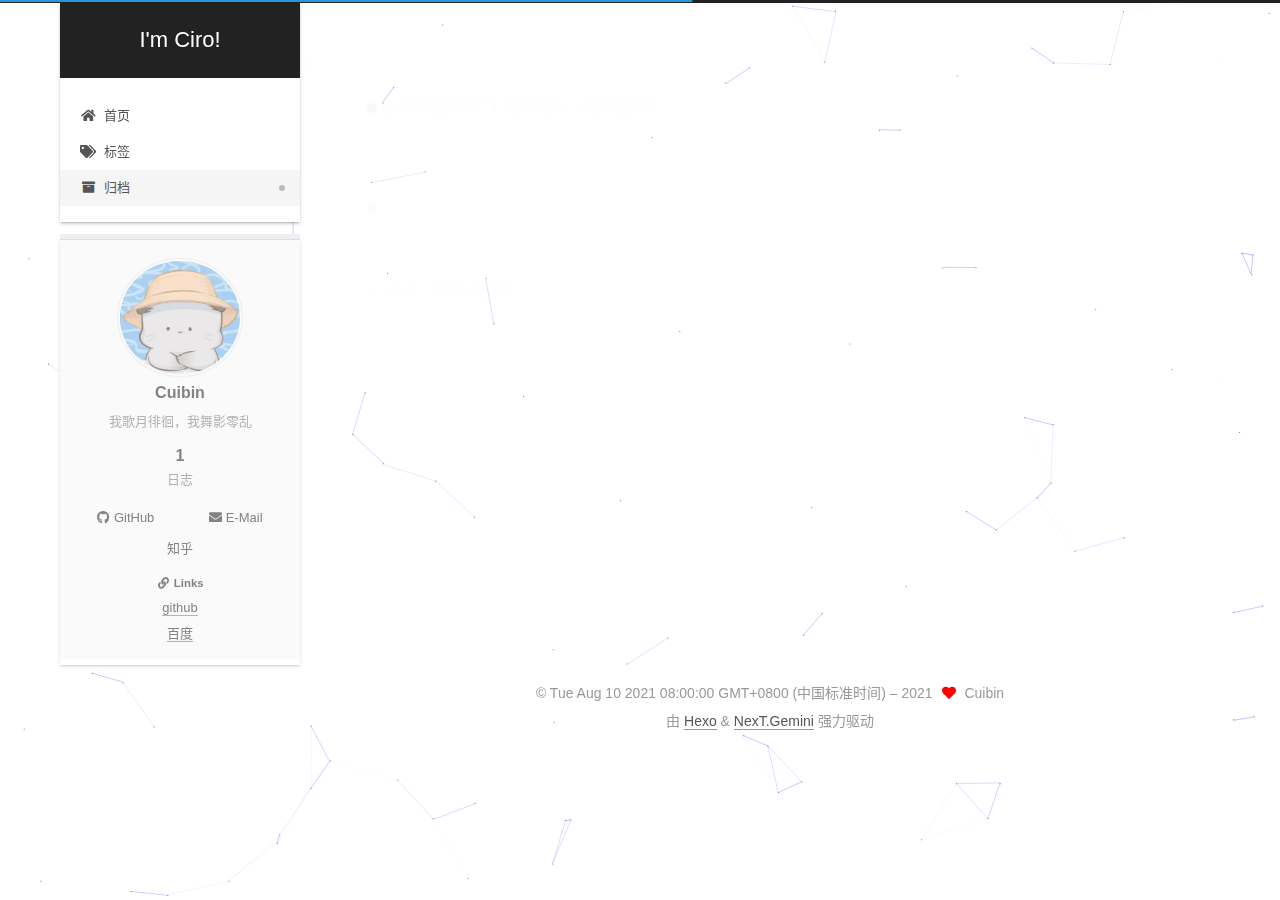
==== commit 6aa56922: "Site updated: 2021-08-10 17:09:19" ====
--- a/archives/index.html
+++ b/archives/index.html
@@ -14,18 +14,20 @@
 
 
 <link rel="stylesheet" href="/lib/font-awesome/css/all.min.css">
+  <link rel="stylesheet" href="/lib/pace/pace-theme-minimal.min.css">
+  <script src="/lib/pace/pace.min.js"></script>
 
 <script id="hexo-configurations">
     var NexT = window.NexT || {};
     var CONFIG = {"hostname":"example.com","root":"/","scheme":"Gemini","version":"7.8.0","exturl":false,"sidebar":{"position":"left","display":"post","padding":18,"offset":12,"onmobile":false},"copycode":{"enable":false,"show_result":false,"style":null},"back2top":{"enable":true,"sidebar":false,"scrollpercent":false},"bookmark":{"enable":false,"color":"#222","save":"auto"},"fancybox":false,"mediumzoom":false,"lazyload":false,"pangu":false,"comments":{"style":"tabs","active":null,"storage":true,"lazyload":false,"nav":null},"algolia":{"hits":{"per_page":10},"labels":{"input_placeholder":"Search for Posts","hits_empty":"We didn't find any results for the search: ${query}","hits_stats":"${hits} results found in ${time} ms"}},"localsearch":{"enable":false,"trigger":"auto","top_n_per_article":1,"unescape":false,"preload":false},"motion":{"enable":true,"async":false,"transition":{"post_block":"fadeIn","post_header":"slideDownIn","post_body":"slideDownIn","coll_header":"slideLeftIn","sidebar":"slideUpIn"}}};
   </script>
 
-  <meta name="description" content="欲与天公试比高">
+  <meta name="description" content="我歌月徘徊，我舞影零乱">
 <meta property="og:type" content="website">
-<meta property="og:title" content="Ciro!">
+<meta property="og:title" content="I&#39;m Ciro!">
 <meta property="og:url" content="http://example.com/archives/index.html">
-<meta property="og:site_name" content="Ciro!">
-<meta property="og:description" content="欲与天公试比高">
+<meta property="og:site_name" content="I&#39;m Ciro!">
+<meta property="og:description" content="我歌月徘徊，我舞影零乱">
 <meta property="og:locale" content="zh_CN">
 <meta property="article:author" content="Cuibin">
 <meta name="twitter:card" content="summary">
@@ -43,7 +45,7 @@
   };
 </script>
 
-  <title>归档 | Ciro!</title>
+  <title>归档 | I'm Ciro!</title>
   
 
 
@@ -94,7 +96,7 @@
 
     <a href="/" class="brand" rel="start">
       <span class="logo-line-before"><i></i></span>
-      <h1 class="site-title">Ciro!</h1>
+      <h1 class="site-title">I'm Ciro!</h1>
       <span class="logo-line-after"><i></i></span>
     </a>
   </div>
@@ -113,6 +115,11 @@
         <li class="menu-item menu-item-home">
 
     <a href="/" rel="section"><i class="fa fa-home fa-fw"></i>首页</a>
+
+  </li>
+        <li class="menu-item menu-item-tags">
+
+    <a href="/tags/" rel="section"><i class="fa fa-tags fa-fw"></i>标签</a>
 
   </li>
         <li class="menu-item menu-item-archives">
@@ -242,8 +249,10 @@
 
       <div class="site-overview-wrap sidebar-panel">
         <div class="site-author motion-element" itemprop="author" itemscope itemtype="http://schema.org/Person">
+    <img class="site-author-image" itemprop="image" alt="Cuibin"
+      src="/images/avatar.jpg">
   <p class="site-author-name" itemprop="name">Cuibin</p>
-  <div class="site-description" itemprop="description">欲与天公试比高</div>
+  <div class="site-description" itemprop="description">我歌月徘徊，我舞影零乱</div>
 </div>
 <div class="site-state-wrap motion-element">
   <nav class="site-state">
@@ -256,8 +265,32 @@
       </div>
   </nav>
 </div>
-
-
+  <div class="links-of-author motion-element">
+      <span class="links-of-author-item">
+        <a href="https://github.com/Ciro-7" title="GitHub → https:&#x2F;&#x2F;github.com&#x2F;Ciro-7" rel="noopener" target="_blank"><i class="fab fa-github fa-fw"></i>GitHub</a>
+      </span>
+      <span class="links-of-author-item">
+        <a href="mailto:1252927487@qq.com" title="E-Mail → mailto:1252927487@qq.com" rel="noopener" target="_blank"><i class="fa fa-envelope fa-fw"></i>E-Mail</a>
+      </span>
+      <span class="links-of-author-item">
+        <a href="https://www.zhihu.com/people/mian-bi-zhe-48-31" title="知乎 → https:&#x2F;&#x2F;www.zhihu.com&#x2F;people&#x2F;mian-bi-zhe-48-31" rel="noopener" target="_blank"><i class="gratipay fa-fw"></i>知乎</a>
+      </span>
+  </div>
+
+
+  <div class="links-of-blogroll motion-element">
+    <div class="links-of-blogroll-title"><i class="fa fa-link fa-fw"></i>
+      Links
+    </div>
+    <ul class="links-of-blogroll-list">
+        <li class="links-of-blogroll-item">
+          <a href="https://github.com/" title="https:&#x2F;&#x2F;github.com" rel="noopener" target="_blank">github</a>
+        </li>
+        <li class="links-of-blogroll-item">
+          <a href="https://baidu.com/" title="https:&#x2F;&#x2F;baidu.com" rel="noopener" target="_blank">百度</a>
+        </li>
+    </ul>
+  </div>
 
       </div>
 
@@ -277,7 +310,7 @@
 
 <div class="copyright">
   
-  &copy; 
+  &copy; Tue Aug 10 2021 08:00:00 GMT+0800 (中国标准时间) – 
   <span itemprop="copyrightYear">2021</span>
   <span class="with-love">
     <i class="fa fa-heart"></i>
@@ -301,6 +334,8 @@
   </div>
 
   
+  
+  <script color='0,0,255' opacity='0.5' zIndex='-1' count='99' src="/lib/canvas-nest/canvas-nest.min.js"></script>
   <script src="/lib/anime.min.js"></script>
   <script src="/lib/velocity/velocity.min.js"></script>
   <script src="/lib/velocity/velocity.ui.min.js"></script>
--- a/css/main.css
+++ b/css/main.css
@@ -1141,6 +1141,13 @@
   margin: 0 auto;
   max-width: 120px;
   padding: 2px;
+  border-radius: 50%;
+}
+.site-author-image {
+  transition: transform 1s ease-out;
+}
+.site-author-image:hover {
+  transform: rotateZ(360deg);
 }
 .site-author-name {
   color: var(--text-color);
@@ -1168,7 +1175,7 @@
 }
 .links-of-author a::before,
 .links-of-author span.exturl::before {
-  background: #ff79c8;
+  background: #858cff;
   border-radius: 50%;
   content: ' ';
   display: inline-block;
@@ -1542,7 +1549,15 @@
   margin-top: 40px;
   text-align: center;
 }
-.use-motion .post-block,
+.use-motion .post-block {
+  opacity: 0;
+  margin-top: 60px;
+  margin-bottom: 60px;
+  padding: 25px;
+  background: rgba(255,255,255,0.9) none repeat scroll !important;
+  -webkit-box-shadow: 0 0 5px rgba(202,203,204,0.5);
+  -moz-box-shadow: 0 0 5px rgba(202,203,204,0.5);
+}
 .use-motion .pagination,
 .use-motion .comments {
   opacity: 0;
@@ -1962,6 +1977,14 @@
 #qr p {
   text-align: center;
 }
+.post-body p a {
+  color: #0593d3;
+  border-bottom: none;
+}
+.post-body p a:hover {
+  color: #0477ab;
+  text-decoration: underline;
+}
 .category-all-page .category-all-title {
   text-align: center;
 }
@@ -2563,3 +2586,10 @@
     margin: 8px 0 0;
   }
 }
+body {
+  background: url("images/background.jpg");
+  background-size: cover;
+  background-repeat: no-repeat;
+  background-attachment: fixed;
+  background-position: 50% 50%;
+}
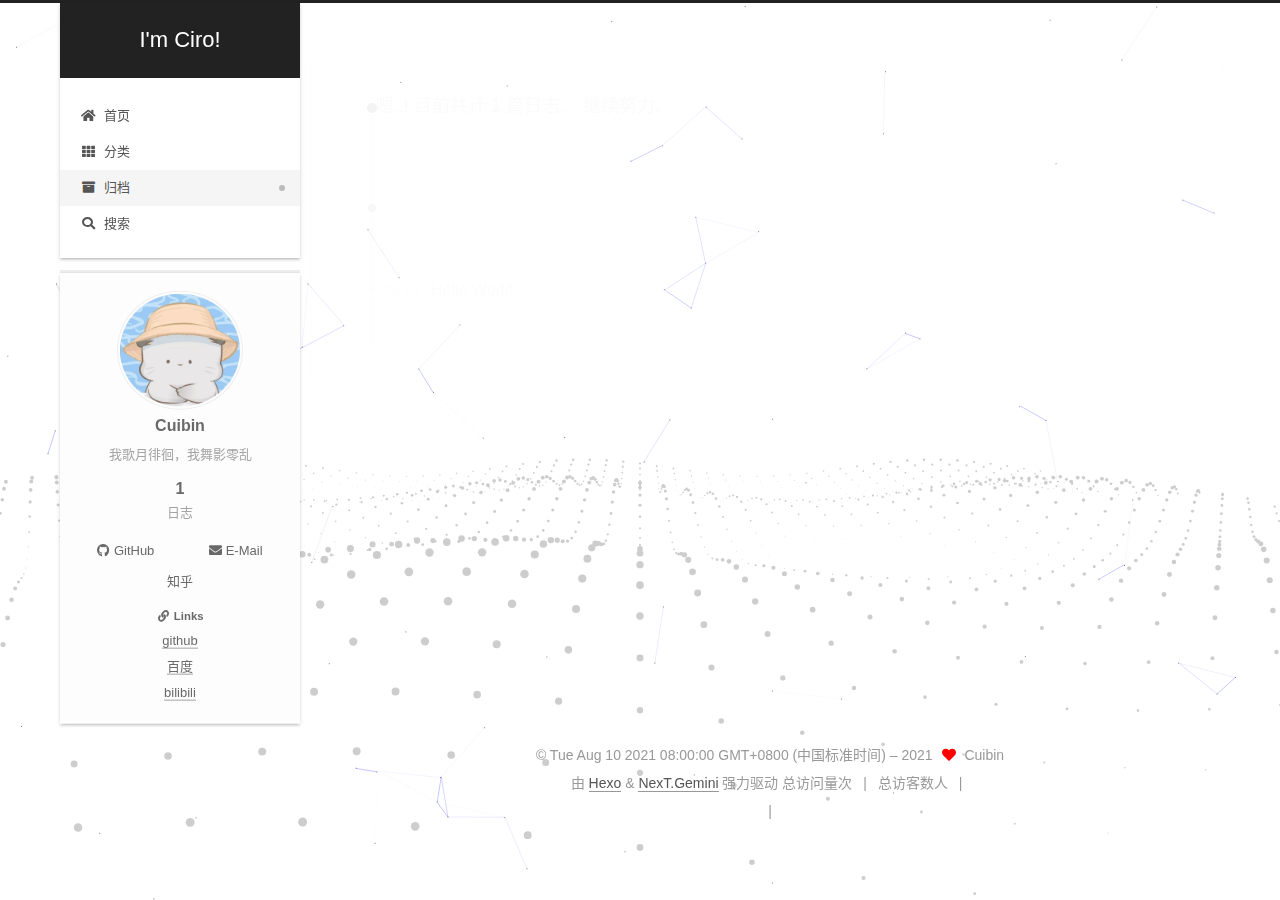
==== commit 547763e0: "Site updated: 2021-08-11 15:11:25" ====
--- a/archives/index.html
+++ b/archives/index.html
@@ -19,7 +19,7 @@
 
 <script id="hexo-configurations">
     var NexT = window.NexT || {};
-    var CONFIG = {"hostname":"example.com","root":"/","scheme":"Gemini","version":"7.8.0","exturl":false,"sidebar":{"position":"left","display":"post","padding":18,"offset":12,"onmobile":false},"copycode":{"enable":false,"show_result":false,"style":null},"back2top":{"enable":true,"sidebar":false,"scrollpercent":false},"bookmark":{"enable":false,"color":"#222","save":"auto"},"fancybox":false,"mediumzoom":false,"lazyload":false,"pangu":false,"comments":{"style":"tabs","active":null,"storage":true,"lazyload":false,"nav":null},"algolia":{"hits":{"per_page":10},"labels":{"input_placeholder":"Search for Posts","hits_empty":"We didn't find any results for the search: ${query}","hits_stats":"${hits} results found in ${time} ms"}},"localsearch":{"enable":false,"trigger":"auto","top_n_per_article":1,"unescape":false,"preload":false},"motion":{"enable":true,"async":false,"transition":{"post_block":"fadeIn","post_header":"slideDownIn","post_body":"slideDownIn","coll_header":"slideLeftIn","sidebar":"slideUpIn"}}};
+    var CONFIG = {"hostname":"example.com","root":"/","scheme":"Gemini","version":"7.8.0","exturl":false,"sidebar":{"position":"left","display":"post","padding":18,"offset":12,"onmobile":false},"copycode":{"enable":false,"show_result":false,"style":null},"back2top":{"enable":true,"sidebar":false,"scrollpercent":false},"bookmark":{"enable":false,"color":"#222","save":"auto"},"fancybox":false,"mediumzoom":false,"lazyload":false,"pangu":false,"comments":{"style":"tabs","active":null,"storage":true,"lazyload":false,"nav":null},"algolia":{"hits":{"per_page":10},"labels":{"input_placeholder":"Search for Posts","hits_empty":"We didn't find any results for the search: ${query}","hits_stats":"${hits} results found in ${time} ms"}},"localsearch":{"enable":true,"trigger":"manual","top_n_per_article":1,"unescape":false,"preload":false},"motion":{"enable":true,"async":false,"transition":{"post_block":"fadeIn","post_header":"slideDownIn","post_body":"slideDownIn","coll_header":"slideLeftIn","sidebar":"slideUpIn"}}};
   </script>
 
   <meta name="description" content="我歌月徘徊，我舞影零乱">
@@ -76,6 +76,7 @@
   </style>
 </noscript>
 
+<link rel="alternate" href="/rss2.xml" title="I'm Ciro!" type="application/rss+xml">
 </head>
 
 <body itemscope itemtype="http://schema.org/WebPage">
@@ -103,6 +104,7 @@
 
   <div class="site-nav-right">
     <div class="toggle popup-trigger">
+        <i class="fa fa-search fa-fw fa-lg"></i>
     </div>
   </div>
 </div>
@@ -117,9 +119,9 @@
     <a href="/" rel="section"><i class="fa fa-home fa-fw"></i>首页</a>
 
   </li>
-        <li class="menu-item menu-item-tags">
-
-    <a href="/tags/" rel="section"><i class="fa fa-tags fa-fw"></i>标签</a>
+        <li class="menu-item menu-item-categories">
+
+    <a href="/categories/" rel="section"><i class="fa fa-th fa-fw"></i>分类</a>
 
   </li>
         <li class="menu-item menu-item-archives">
@@ -127,11 +129,38 @@
     <a href="/archives/" rel="section"><i class="fa fa-archive fa-fw"></i>归档</a>
 
   </li>
+      <li class="menu-item menu-item-search">
+        <a role="button" class="popup-trigger"><i class="fa fa-search fa-fw"></i>搜索
+        </a>
+      </li>
   </ul>
 </nav>
 
 
 
+  <div class="search-pop-overlay">
+    <div class="popup search-popup">
+        <div class="search-header">
+  <span class="search-icon">
+    <i class="fa fa-search"></i>
+  </span>
+  <div class="search-input-container">
+    <input autocomplete="off" autocapitalize="off"
+           placeholder="搜索..." spellcheck="false"
+           type="search" class="search-input">
+  </div>
+  <span class="popup-btn-close">
+    <i class="fa fa-times-circle"></i>
+  </span>
+</div>
+<div id="search-result">
+  <div id="no-result">
+    <i class="fa fa-spinner fa-pulse fa-5x fa-fw"></i>
+  </div>
+</div>
+
+    </div>
+  </div>
 
 </div>
     </header>
@@ -289,6 +318,9 @@
         <li class="links-of-blogroll-item">
           <a href="https://baidu.com/" title="https:&#x2F;&#x2F;baidu.com" rel="noopener" target="_blank">百度</a>
         </li>
+        <li class="links-of-blogroll-item">
+          <a href="https://bilibili.com/" title="https:&#x2F;&#x2F;bilibili.com" rel="noopener" target="_blank">bilibili</a>
+        </li>
     </ul>
   </div>
 
@@ -320,7 +352,58 @@
   <div class="powered-by">由 <a href="https://hexo.io/" class="theme-link" rel="noopener" target="_blank">Hexo</a> & <a href="https://theme-next.org/" class="theme-link" rel="noopener" target="_blank">NexT.Gemini</a> 强力驱动
   </div>
 
+
+    <script async src="//dn-lbstatics.qbox.me/busuanzi/2.3/busuanzi.pure.mini.js"></script>
+
+    <span id="busuanzi_container_site_pv">总访问量<span id="busuanzi_value_site_pv"></span>次</span>
+    <span class="post-meta-divider">|</span>
+    <span id="busuanzi_container_site_uv">总访客数<span id="busuanzi_value_site_uv"></span>人</span>
+    <span class="post-meta-divider">|</span>
+<!-- 不蒜子计数初始值纠正 -->
+<script>
+$(document).ready(function() {
+
+    var int = setInterval(fixCount, 50);  // 50ms周期检测函数
+    var countOffset = 20000;  // 初始化首次数据
+
+    function fixCount() {            
+       if (document.getElementById("busuanzi_container_site_pv").style.display != "none")
+        {
+            $("#busuanzi_value_site_pv").html(parseInt($("#busuanzi_value_site_pv").html()) + countOffset); 
+            clearInterval(int);
+        }                  
+        if ($("#busuanzi_container_site_pv").css("display") != "none")
+        {
+            $("#busuanzi_value_site_uv").html(parseInt($("#busuanzi_value_site_uv").html()) + countOffset); // 加上初始数据 
+            clearInterval(int); // 停止检测
+        }  
+    }
+       	
+});
+</script> 
+
+
         
+<div class="busuanzi-count">
+  <script async src="https://busuanzi.ibruce.info/busuanzi/2.3/busuanzi.pure.mini.js"></script>
+    <span class="post-meta-item" id="busuanzi_container_site_uv" style="display: none;">
+      <span class="post-meta-item-icon">
+        <i class="fa fa-user"></i>
+      </span>
+      <span class="site-uv" title="总访客量">
+        <span id="busuanzi_value_site_uv"></span>
+      </span>
+    </span>
+    <span class="post-meta-divider">|</span>
+    <span class="post-meta-item" id="busuanzi_container_site_pv" style="display: none;">
+      <span class="post-meta-item-icon">
+        <i class="fa fa-eye"></i>
+      </span>
+      <span class="site-pv" title="总访问量">
+        <span id="busuanzi_value_site_pv"></span>
+      </span>
+    </span>
+</div>
 
 
 
@@ -351,27 +434,36 @@
 <script src="/js/next-boot.js"></script>
 
 
-
-
-  
-
-
-
-
-
-
-
-
-
-
-
-
-
-
-
-  
-
-  
+  <script defer src="/lib/three/three.min.js"></script>
+    <script defer src="/lib/three/three-waves.min.js"></script>
+
+
+  
+
+
+
+
+  
+<script src="/js/local-search.js"></script>
+
+
+
+
+
+
+
+
+
+
+
+
+
+  
+
+  
+
+  
+
 
 </body>
 </html>
--- a/css/main.css
+++ b/css/main.css
@@ -1175,7 +1175,7 @@
 }
 .links-of-author a::before,
 .links-of-author span.exturl::before {
-  background: #858cff;
+  background: #ffffb1;
   border-radius: 50%;
   content: ' ';
   display: inline-block;
@@ -1794,6 +1794,25 @@
   overflow-wrap: break-word;
   word-wrap: break-word;
 }
+.posts-expand .post-title .post-edit-link {
+  border-bottom: none;
+  color: #bbb;
+  display: inline-block;
+  float: right;
+  font-size: 1.25em;
+  margin-left: -1.2em;
+  transition-delay: 0s;
+  transition-duration: 0.2s;
+  transition-timing-function: ease-in;
+}
+@media (max-width: 567px) {
+  .posts-expand .post-title .post-edit-link {
+    margin-left: initial;
+  }
+}
+.posts-expand .post-title .post-edit-link:hover {
+  color: #fc6423;
+}
 .posts-expand .post-title-link {
   border-bottom: none;
   color: var(--link-color);
@@ -1977,6 +1996,86 @@
 #qr p {
   text-align: center;
 }
+#qr > div:hover p {
+  animation: roll 0.1s infinite linear;
+}
+@-moz-keyframes roll {
+  from {
+    transform: rotateZ(30deg);
+  }
+  to {
+    transform: rotateZ(-30deg);
+  }
+}
+@-webkit-keyframes roll {
+  from {
+    transform: rotateZ(30deg);
+  }
+  to {
+    transform: rotateZ(-30deg);
+  }
+}
+@-o-keyframes roll {
+  from {
+    transform: rotateZ(30deg);
+  }
+  to {
+    transform: rotateZ(-30deg);
+  }
+}
+@keyframes roll {
+  from {
+    transform: rotateZ(30deg);
+  }
+  to {
+    transform: rotateZ(-30deg);
+  }
+}
+.post-copyright {
+  background: var(--card-bg-color);
+  border-left: 3px solid #ff2a2a;
+  list-style: none;
+  margin: 2em 0 0;
+  padding: 0.5em 1em;
+}
+.followme {
+  align-items: center;
+  background: var(--card-bg-color);
+  border-left: 3px solid #ff2a2a;
+  color: #bbb;
+  margin: 2em 0 1em 0;
+  padding: 1em 1.5em;
+  display: flex;
+  flex-direction: column;
+  justify-content: center;
+}
+.followme .social-list {
+  align-items: center;
+  display: flex;
+  flex-wrap: wrap;
+}
+.followme .social-list .social-item {
+  margin: 0.5em 2em;
+}
+@media (max-width: 991px) {
+  .followme .social-list .social-item {
+    margin: 0.5em 0.75em;
+  }
+}
+.followme .social-list .social-link {
+  border: 0;
+  display: inline-block;
+  text-align: center;
+}
+.followme .social-list .social-link .icon {
+  font-size: 1.75em;
+  height: 1.75em;
+  width: 1.75em;
+}
+.followme .social-list .social-link .label {
+  display: block;
+  font-size: 14px;
+}
 .post-body p a {
   color: #0593d3;
   border-bottom: none;
@@ -2163,6 +2262,113 @@
 }
 .tag-cloud a:hover {
   color: var(--link-hover-color) !important;
+}
+.search-pop-overlay {
+  background: rgba(0,0,0,0);
+  height: 100%;
+  left: 0;
+  position: fixed;
+  top: 0;
+  transition: visibility 0s linear 0.2s, background 0.2s;
+  visibility: hidden;
+  width: 100%;
+  z-index: 1400;
+}
+.search-pop-overlay.search-active {
+  background: rgba(0,0,0,0.3);
+  transition: background 0.2s;
+  visibility: visible;
+}
+.search-popup {
+  background: var(--card-bg-color);
+  border-radius: 5px;
+  height: 80%;
+  left: calc(50% - 350px);
+  position: fixed;
+  top: 10%;
+  transform: scale(0);
+  transition: transform 0.2s;
+  width: 700px;
+  z-index: 1500;
+}
+.search-active .search-popup {
+  transform: scale(1);
+}
+@media (max-width: 767px) {
+  .search-popup {
+    border-radius: 0;
+    height: 100%;
+    left: 0;
+    margin: 0;
+    top: 0;
+    width: 100%;
+  }
+}
+.search-popup .search-icon,
+.search-popup .popup-btn-close {
+  color: #999;
+  font-size: 18px;
+  padding: 0 10px;
+}
+.search-popup .popup-btn-close {
+  cursor: pointer;
+}
+.search-popup .popup-btn-close:hover .fa {
+  color: #222;
+}
+.search-popup .search-header {
+  background: #eee;
+  border-top-left-radius: 5px;
+  border-top-right-radius: 5px;
+  display: flex;
+  padding: 5px;
+}
+.search-popup input.search-input {
+  background: transparent;
+  border: 0;
+  outline: 0;
+  width: 100%;
+}
+.search-popup input.search-input::-webkit-search-cancel-button {
+  display: none;
+}
+.search-popup .search-input-container {
+  flex-grow: 1;
+  padding: 2px;
+}
+.search-popup ul.search-result-list {
+  margin: 0 5px;
+  padding: 0;
+  width: 100%;
+}
+.search-popup p.search-result {
+  border-bottom: 1px dashed #ccc;
+  padding: 5px 0;
+}
+.search-popup a.search-result-title {
+  font-weight: bold;
+}
+.search-popup .search-keyword {
+  border-bottom: 1px dashed #ff2a2a;
+  color: #ff2a2a;
+  font-weight: bold;
+}
+.search-popup #search-result {
+  display: flex;
+  height: calc(100% - 55px);
+  overflow: auto;
+  padding: 5px 25px;
+}
+.search-popup #no-result {
+  color: #ccc;
+  margin: auto;
+}
+mjx-container[jax="CHTML"][display="true"],
+.has-jax {
+  overflow: auto hidden;
+}
+mjx-container + br {
+  display: none;
 }
 .header {
   margin: 0 auto;
@@ -2587,9 +2793,25 @@
   }
 }
 body {
-  background: url("images/background.jpg");
+  background: url("images/background.png");
   background-size: cover;
   background-repeat: no-repeat;
   background-attachment: fixed;
   background-position: 50% 50%;
 }
+code {
+  color: #ff7600;
+  background: #fbf7f8;
+  margin: 2px;
+}
+.highlight,
+pre {
+  margin: 5px 0;
+  padding: 5px;
+  border-radius: 3px;
+}
+.highlight,
+code,
+pre {
+  border: 1px solid #d6d6d6;
+}
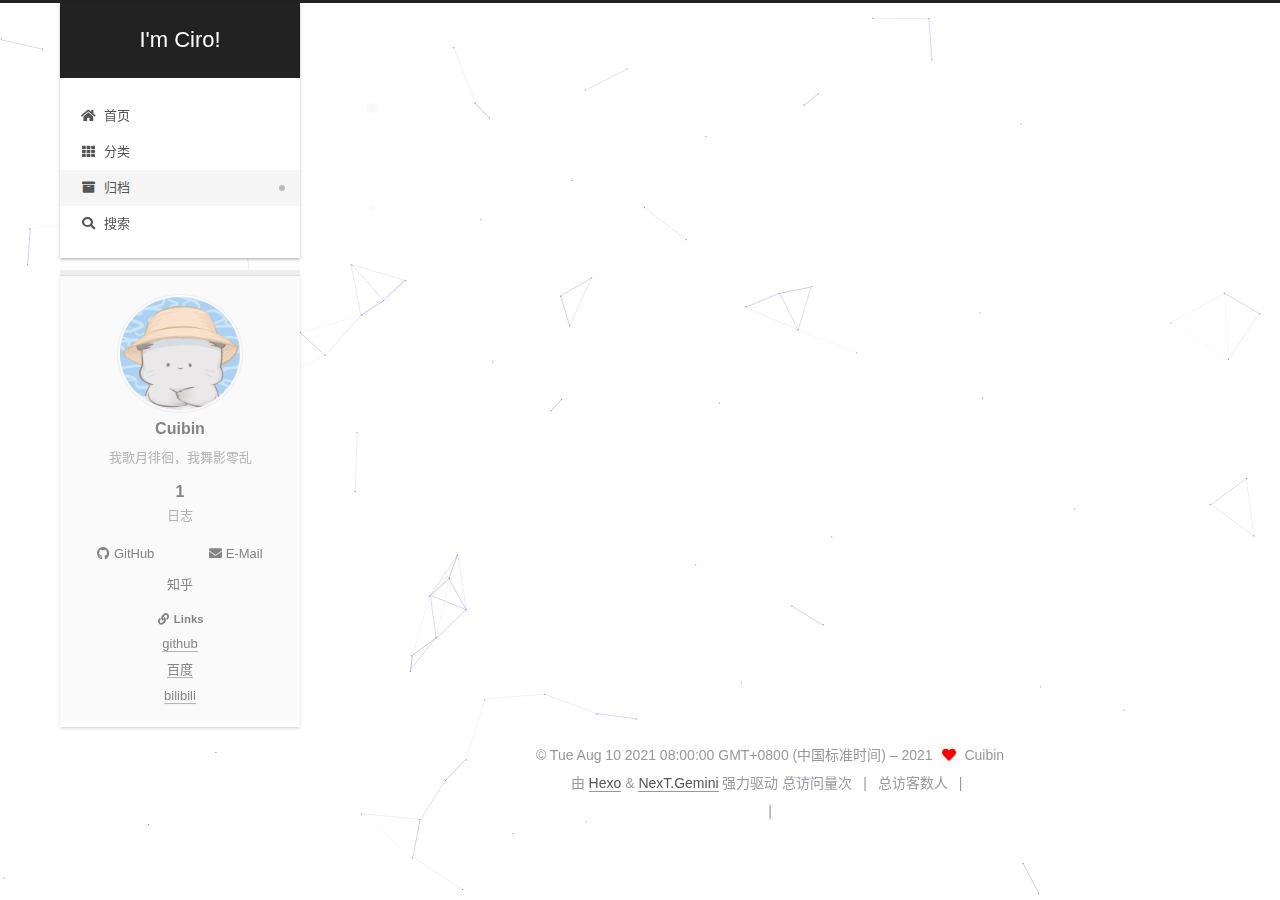
==== commit 93124013: "Site updated: 2021-08-11 15:16:19" ====
--- a/archives/index.html
+++ b/archives/index.html
@@ -435,7 +435,6 @@
 
 
   <script defer src="/lib/three/three.min.js"></script>
-    <script defer src="/lib/three/three-waves.min.js"></script>
 
 
   
--- a/css/main.css
+++ b/css/main.css
@@ -1175,7 +1175,7 @@
 }
 .links-of-author a::before,
 .links-of-author span.exturl::before {
-  background: #ffffb1;
+  background: #ffff16;
   border-radius: 50%;
   content: ' ';
   display: inline-block;
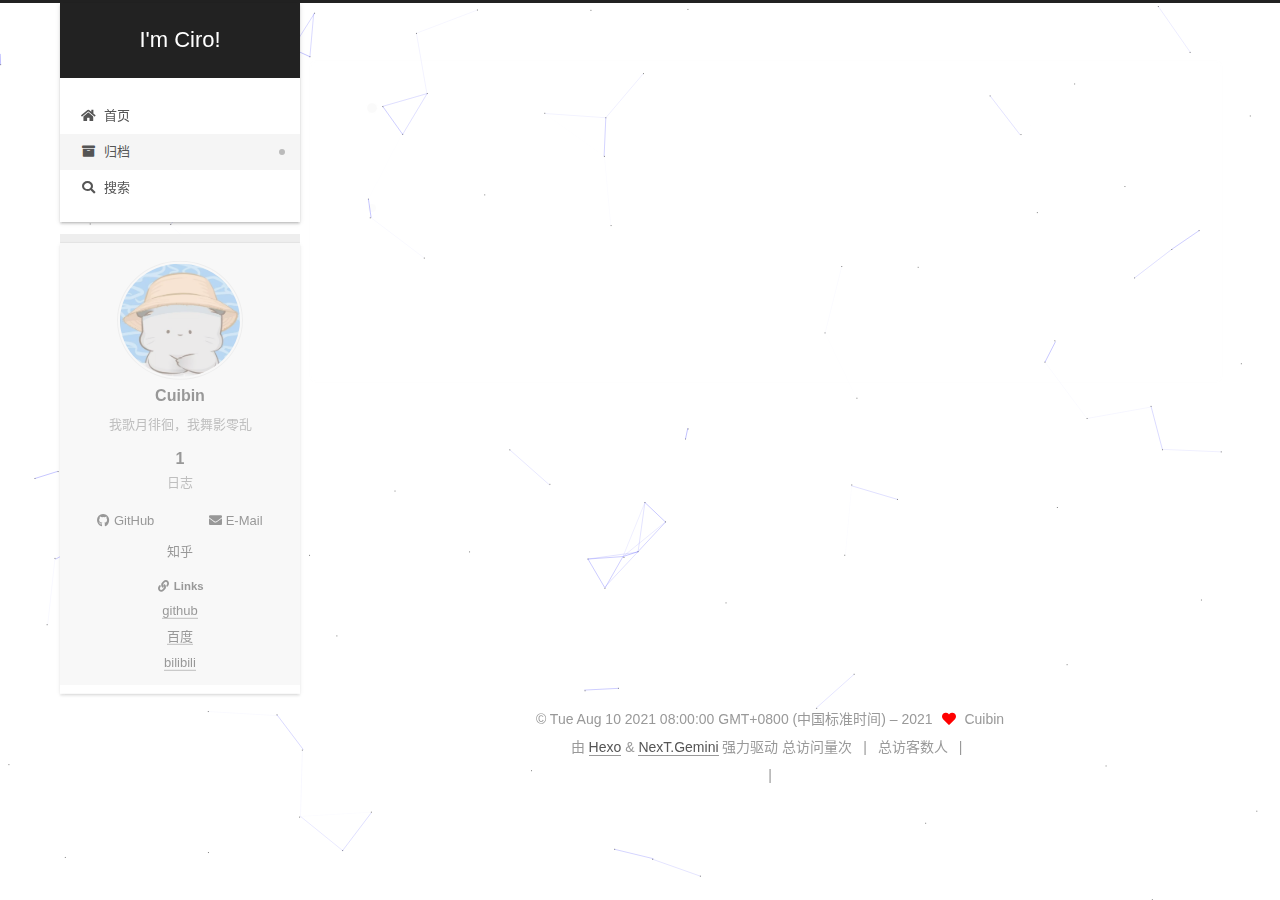
==== commit c8667b76: "Site updated: 2021-08-11 15:27:38" ====
--- a/archives/index.html
+++ b/archives/index.html
@@ -119,11 +119,6 @@
     <a href="/" rel="section"><i class="fa fa-home fa-fw"></i>首页</a>
 
   </li>
-        <li class="menu-item menu-item-categories">
-
-    <a href="/categories/" rel="section"><i class="fa fa-th fa-fw"></i>分类</a>
-
-  </li>
         <li class="menu-item menu-item-archives">
 
     <a href="/archives/" rel="section"><i class="fa fa-archive fa-fw"></i>归档</a>
@@ -207,7 +202,7 @@
 
       <div class="post-title">
           <a class="post-title-link" href="/2021/08/10/hello-world/" itemprop="url">
-            <span itemprop="name">Hello World</span>
+            <span itemprop="name">Hello!</span>
           </a>
       </div>
 
--- a/css/main.css
+++ b/css/main.css
@@ -1175,7 +1175,7 @@
 }
 .links-of-author a::before,
 .links-of-author span.exturl::before {
-  background: #ffff16;
+  background: #6e5e0f;
   border-radius: 50%;
   content: ' ';
   display: inline-block;
